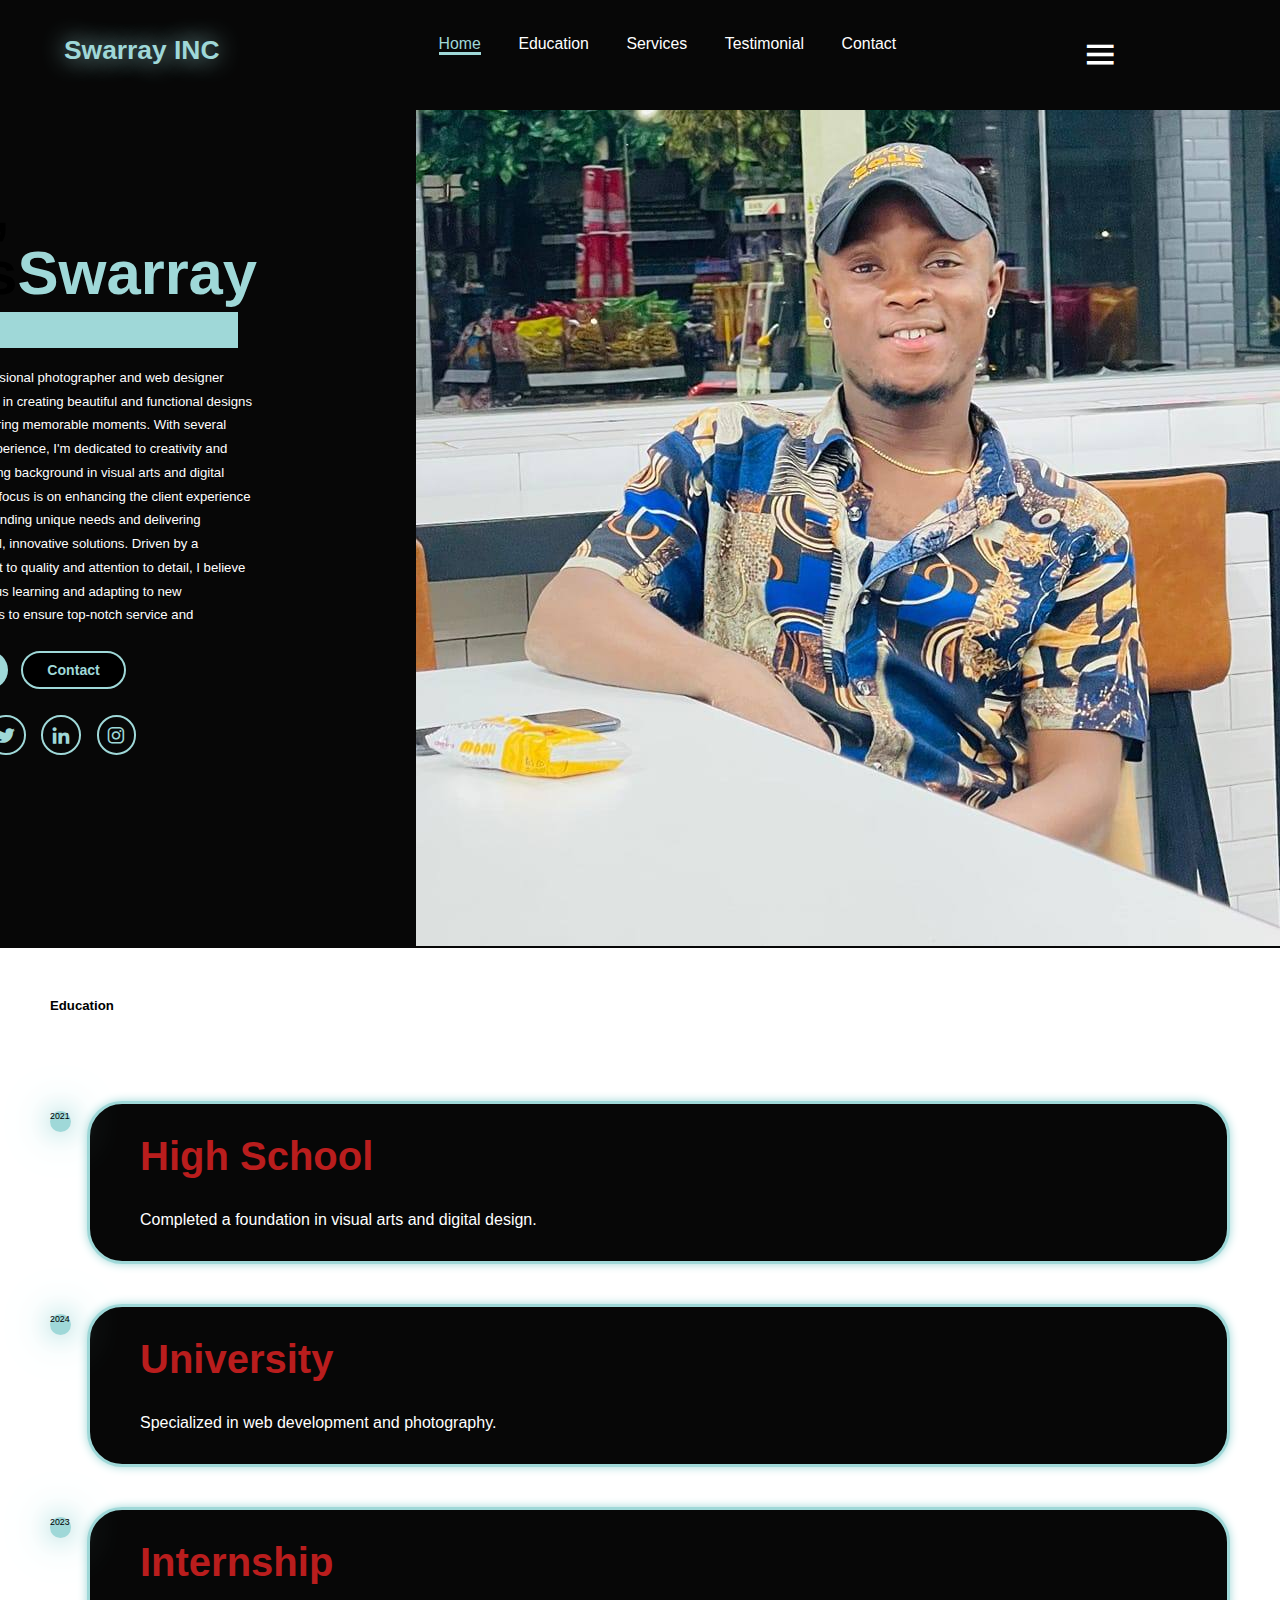
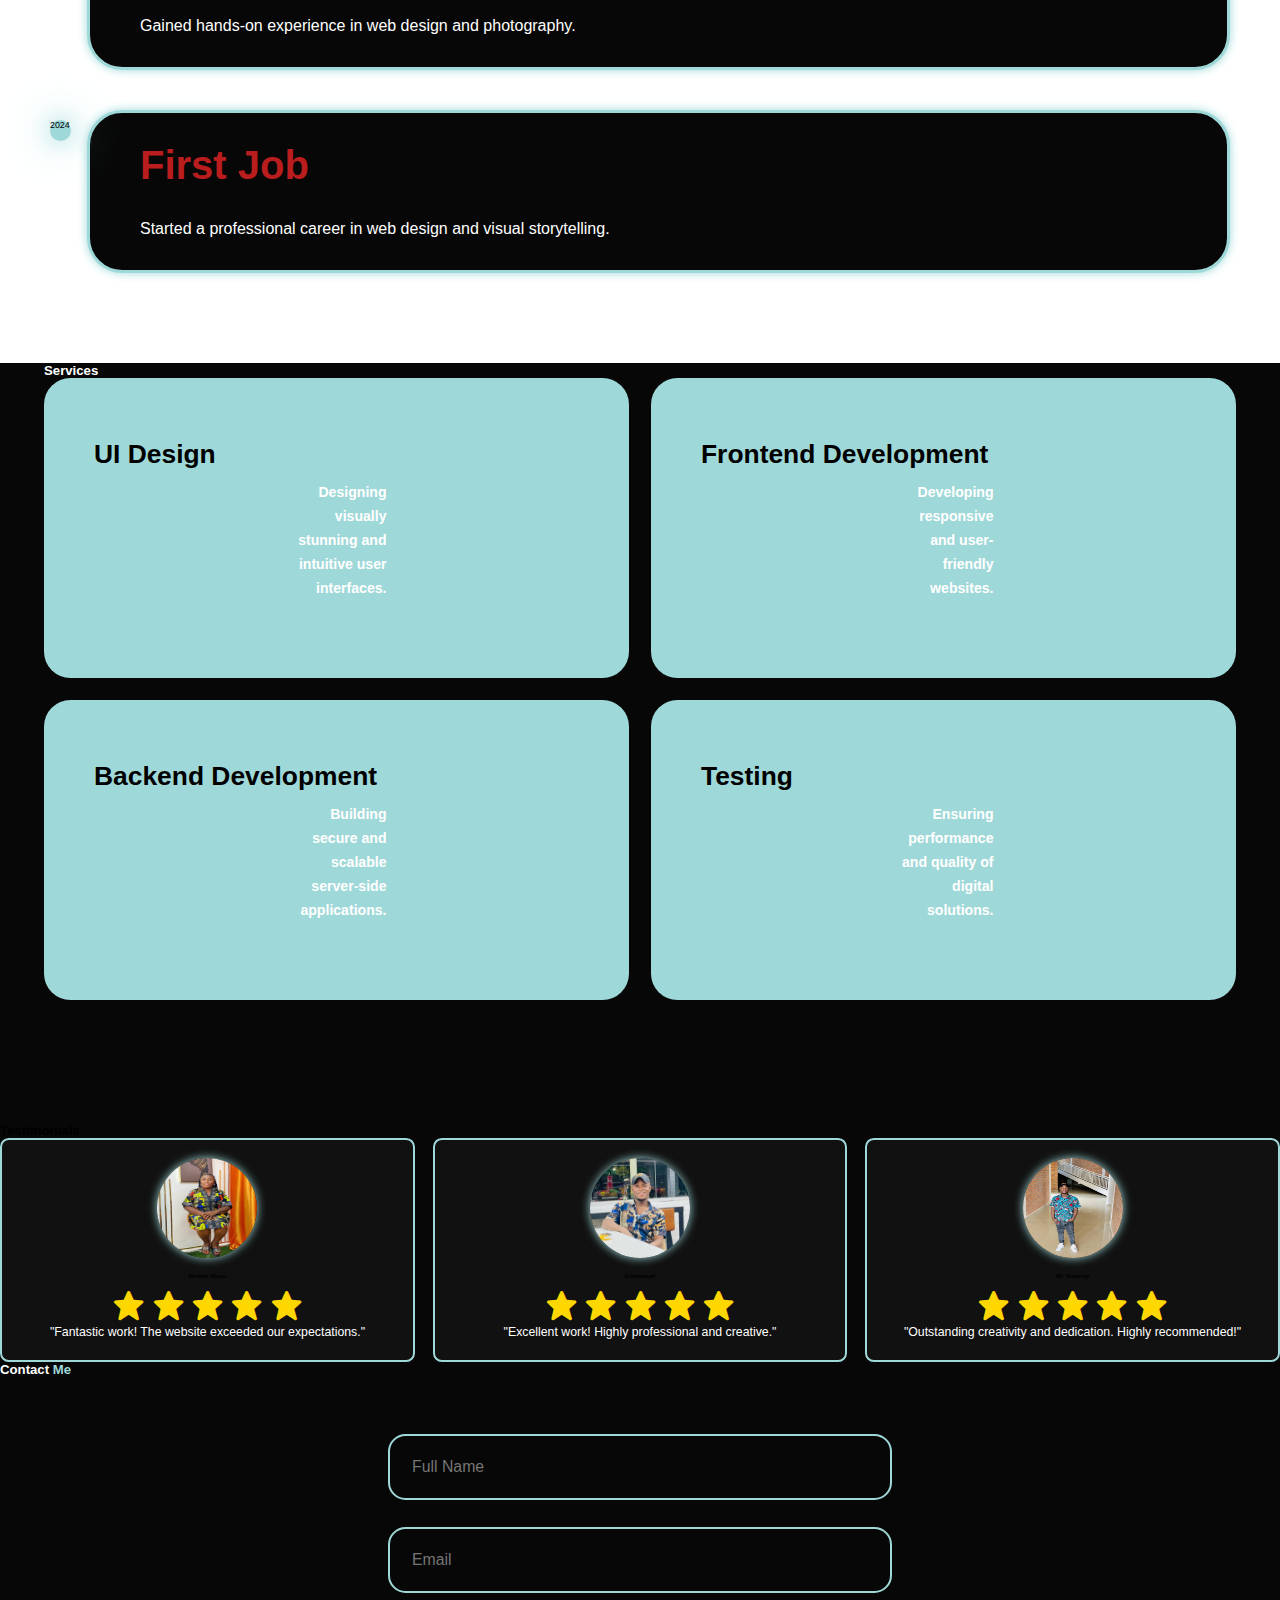
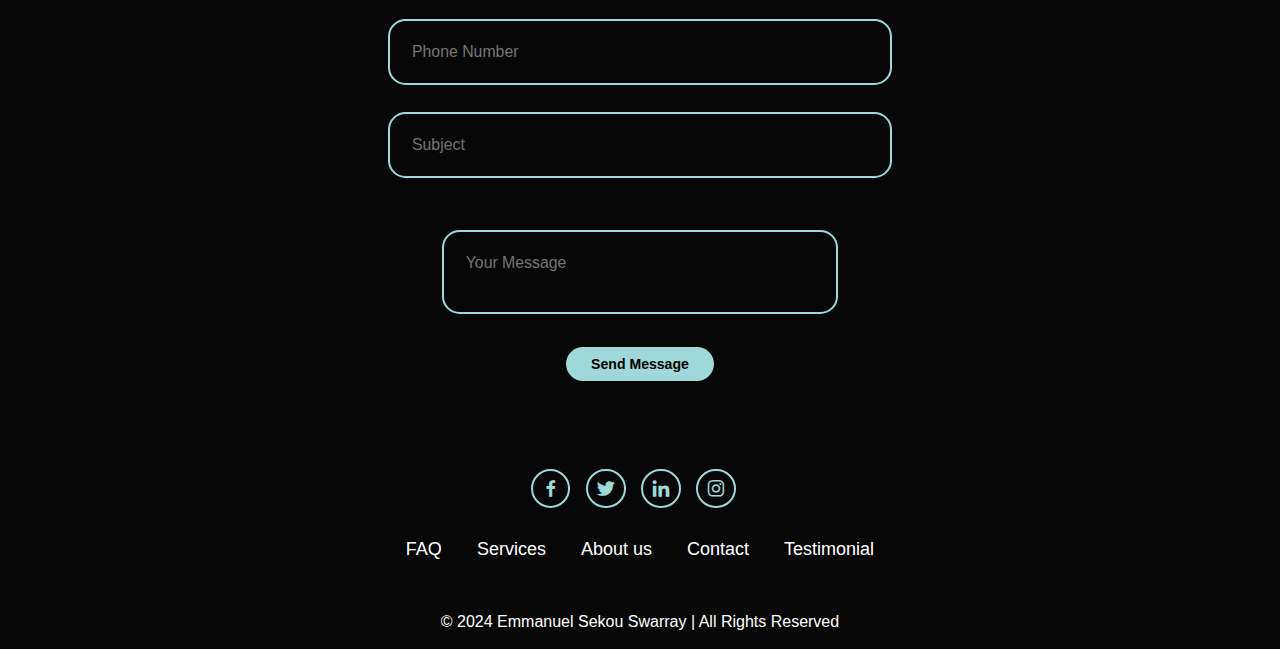
==== index.html @ 70a849e3 "initial commit" ====
<!DOCTYPE html>
<html lang="en">

<head>
    <meta charset="UTF-8">
    <meta name="viewport" content="width=device-width, initial-scale=1.0">
    <title>Responsive Portfolio Website</title>
    <link rel="stylesheet" href="style.css">
    <link href="https://unpkg.com/boxicons@2.1.4/css/boxicons.min.css" rel="stylesheet">
</head>

<body>
    <!-- Header Section -->
    <header style="display: flex; justify-content: space-between; padding-left: 5vw; padding-right:0 ;" class="header">
        <a href="#home" class="logo"><span>Swarray INC</span></a>
       

        <nav class="navbar">
            <a href="#home" class="active">Home</a>
            <a href="#education">Education</a>
            <a href="#services">Services</a>
            <a href="#testimonial">Testimonial</a>
            <a href="#contact">Contact</a>
        </nav>
  <span style="width: 200px;"><i style="color: white; font-size: 40px;" class="bx bx-menu "></i>  </span>      
    </header>

    <!-- Home Section -->
    <section class="home" id="home">
        <div class="home-content">
            <h1>Hi, it's<span>Swarray</span></h1>
            <h3 class="text-animation">I'm a <span></span></h3>
            <p style="color: white;">
                I'm a professional photographer and web designer specializing in creating beautiful and functional designs while capturing memorable moments. With several years of experience, I'm dedicated to creativity and have a strong background in visual arts and digital design. My focus is on enhancing the client experience by understanding unique needs and delivering professional, innovative solutions. Driven by a commitment to quality and attention to detail, I believe in continuous learning and adapting to new technologies to ensure top-notch service and satisfaction.
            </p>
            <div class="btn-group">
                <a href="#" class="btn">Hire</a>
                <a href="#contact" class="btn">Contact</a>
            </div>
            <div class="social-icons">
                <a href="https://www.facebook.com"><i class="bx bxl-facebook"></i></a>
                <a href="https://www.twitter.com"><i class="bx bxl-twitter"></i></a>
                <a href="https://www.linkedin.com"><i class="bx bxl-linkedin"></i></a>
                <a href="https://www.instagram.com"><i class="bx bxl-instagram"></i></a>
            </div>
        </div>
        <div class="home-image">
            <img src="oooooo.jpg" alt="Portfolio Image">
        </div>
    </section>

    <!-- Education Section -->
    <section class="education" id="education">
        <h2 class="heading">Education</h2>
        <div class="timeline">
            <!-- Timeline Item -->
            <div class="timeline-item">
                <div class="timeline-dot">
                    <div class="timeline-date">2021</div>
                </div>
                <div class="timeline-content">
                    <h3>High School</h3>
                    <p>Completed a foundation in visual arts and digital design.</p>
                </div>
            </div>
            <div class="timeline-item">
                <div class="timeline-dot">
                    <div class="timeline-date">2024</div>
                </div>
                <div class="timeline-content">
                    <h3>University</h3>
                    <p>Specialized in web development and photography.</p>
                </div>
            </div>
            <div class="timeline-item">
                <div class="timeline-dot">
                    <div class="timeline-date">2023</div>
                </div>
                <div class="timeline-content">
                    <h3>Internship</h3>
                    <p>Gained hands-on experience in web design and photography.</p>
                </div>
            </div>
            <div class="timeline-item">
                <div class="timeline-dot">
                    <div class="timeline-date">2024</div>
                </div>
                <div class="timeline-content">
                    <h3>First Job</h3>
                    <p>Started a professional career in web design and visual storytelling.</p>
                </div>
            </div>
        </div>
    </section>

    <!-- Services Section -->
    <section class="services" id="services">
        <h2 class="heading">Services</h2>
        <div class="services-container">
            <div class="service-box">
                <div class="service-info">
                    <h4>UI Design</h4>
                    <p>Designing visually stunning and intuitive user interfaces.</p>
                </div>
            </div>
            <div class="service-box">
                <div class="service-info">
                    <h4>Frontend Development</h4>
                    <p>Developing responsive and user-friendly websites.</p>
                </div>
            </div>
            <div class="service-box">
                <div class="service-info">
                    <h4>Backend Development</h4>
                    <p>Building secure and scalable server-side applications.</p>
                </div>
            </div>
            <div class="service-box">
                <div class="service-info">
                    <h4>Testing</h4>
                    <p>Ensuring performance and quality of digital solutions.</p>
                </div>
            </div>
        </div>
    </section>

    <!-- Testimonial Section -->
    <section class="testimonial" id="testimonial">
        <h2 class="heading">Testimonials</h2>
        <div class="wrapper">
            <div class="testimonial-item">
                <img src="ggggg.jpg" alt="Mother Musu">
                <h2>Mother Musu</h2>
                <div class="rating">
                    <i class="bx bxs-star"></i>
                    <i class="bx bxs-star"></i>
                    <i class="bx bxs-star"></i>
                    <i class="bx bxs-star"></i>
                    <i class="bx bxs-star"></i>
                </div>
                <p>"Fantastic work! The website exceeded our expectations."</p>
            </div>
            <div class="testimonial-item">
                <img src="oooooo.jpg" alt="Mother Sarah">
                <h2>Emmanuel</h2>
                <div class="rating">
                    <i class="bx bxs-star"></i>
                    <i class="bx bxs-star"></i>
                    <i class="bx bxs-star"></i>
                    <i class="bx bxs-star"></i>
                    <i class="bx bxs-star"></i>
                </div>
                <p>"Excellent work! Highly professional and creative."</p>
            </div>
            <div class="testimonial-item">
                <img src="eeeeee.jpg" alt="Mr. Swarray">
                <h2>Mr. Swarray</h2>
                <div class="rating">
                    <i class="bx bxs-star"></i>
                    <i class="bx bxs-star"></i>
                    <i class="bx bxs-star"></i>
                    <i class="bx bxs-star"></i>
                    <i class="bx bxs-star"></i>
                </div>
                <p>"Outstanding creativity and dedication. Highly recommended!"</p>
            </div>
        </div>
    </section>

    <!-- Contact Section -->
    <section class="contact" id="contact">
        <h2 class="heading">Contact <span>Me</span></h2>
        <form>
            <div class="input-group">
                <div class="input-box">
                    <input type="text" placeholder="Full Name">
                    <input type="email" placeholder="Email">
                </div>
                <div class="input-box">
                    <input type="number" placeholder="Phone Number">
                    <input type="text" placeholder="Subject">
                </div>
            </div>
            <div class="input-group-2">
                <textarea placeholder="Your Message"></textarea>
                <input type="submit" value="Send Message" class="btn">
            </div>
        </form>
    </section>

    <!-- Footer Section -->
    <footer class="footer">
        <div style=" margin: 0 auto ; width: fit-content ;" class="social-icons">
            <a href="https://www.facebook.com"><i class="bx bxl-facebook"></i></a>
            <a href="https://www.twitter.com"><i class="bx bxl-twitter"></i></a>
            <a href="https://www.linkedin.com"><i class="bx bxl-linkedin"></i></a>
            <a href="https://www.instagram.com"><i class="bx bxl-instagram"></i></a>
        </div>
        <ul class="list">
            <li><a href="#">FAQ</a></li>
            <li><a href="#">Services</a></li>
            <li><a href="#">About us</a></li>
            <li><a href="#">Contact</a></li>
            <li><a href="#">Testimonial</a></li>
        </ul>
        <p class="copyright">
            &copy; 2024 Emmanuel Sekou Swarray | All Rights Reserved
        </p>
    </footer>

    <script src="script.js">script.js</script>
</body>

</html>
---- style.css ----
/* General Reset */
* {
    margin: 0;
    padding: 0;
    box-sizing: border-box;
    text-decoration: none;
    border: none;
    outline: none;
    scroll-behavior: smooth;
    font-family: "Poppins", sans-serif;
}

/* Root Variables */
:root {
    --background-color: rgb(7, 7, 7);
    --second-bg-color: black;
    --text-color: white;
    --main-color: rgb(159, 216, 216);
}

/* Global Styles */
html {
    font-size: 60%;
    overflow-x: hidden;
    background: var(--background-color);
}

/* Header */
.header {
    position: fixed;
    top: 0;
    left: 0;
    width: 100%;
    padding: 4rem 0;
    background: var(--background-color);
    backdrop-filter: blur(10px);
    display: flex;
    justify-content: space-between;
    z-index: 5;
 
}

.logo {
    font-size: 3rem;
    color: var(--text-color);
    font-weight: 800;
    cursor: pointer;
    transition: transform 0.3s ease;
}

.logo:hover {
    transform: scale(1.1);
}

.logo span {
    text-shadow: 0 0 25px var(--main-color);
    color: var(--main-color);
}

.navbar a {
    font-size: 1.8rem;
    color: var(--text-color);
    margin-left: 4rem;
    font-weight: 500;
    border-bottom: 3px solid transparent;
    transition: color 0.3s ease, border-bottom 0.3s ease;
}

.navbar a:hover,
.navbar a.active {
    color: var(--main-color);
    border-bottom: 3px solid var(--main-color);
}

#menu-icon {
    font-size: 3.6rem;
    color: var(--main-color);
    display: none;
}

/* Sections */
.section {
    min-height: 100vh;
    padding: 10rem 12%;
}

/* Home Section */
.home {
    display: flex;
    align-items: center;
    justify-content: center;
    gap: 15rem;
}

.home-content {
    display: flex;
    flex-direction: column;
    align-items: flex-start;
    justify-content: center;
    margin: 3rem;
}

.home-content h1 {
    font-size: 7rem;
    font-weight: 700;
    margin-top: 1.5rem;
    line-height: 1;
}

.home-content h3 {
    margin: 1rem 0 2rem;
    font-size: 3.5rem;
}

.home-content p {
    font-size: 1.5rem;
    font-weight: 500;
    line-height: 1.8;
    max-width: 1000px;
}

span {
    color: var(--main-color);
}

.home-img img {
    width: 32vw;
    border-radius: 50%;
    box-shadow: 0 0 25px var(--main-color);
    cursor: pointer;
    transition: 0.4s ease-in-out;
}

.home-img img:hover {
    box-shadow: 0 0 25px var(--main-color), 0 0 50px var(--main-color), 0 0 100px var(--main-color);
}


/* Social Icons */
.social-icons a {
    display: inline-flex;
    justify-content: center;
    align-items: center;
    width: 4.5rem;
    height: 4.5rem;
    background: transparent;
    border: 2px solid var(--main-color);
    font-size: 2.5rem;
    border-radius: 50%;
    color: var(--main-color);
    margin: 3rem 1.5rem 3rem 0;
    transition: 0.3s ease-in-out;
}

.social-icons a:hover {
    transform: scale(1.3) translateY(-5px);
    color: var(--text-color);
    background-color: var(--main-color);
    box-shadow: 0 0 25px var(--main-color);
}

/* Buttons */
.btn {
    display: inline-block;
    padding: 1rem 2.8rem;
    background: var(--main-color);
    border-radius: 4rem;
    font-size: 1.6rem;
    color: black;
    font-weight: 600;
    cursor: pointer;
    transition: transform 0.3s ease-in-out, box-shadow 0.3s ease-in-out;
}

.btn:hover {
    transform: scale(1.05);
    box-shadow: 0 0 50px var(--main-color);
}

.btn-group {
    display: flex;
    gap: 1.5rem;
}

.btn-group a:nth-of-type(2) {
    background-color: black;
    color: var(--main-color);
    border: 2px solid var(--main-color);
}

.btn-group a:nth-of-type(2):hover {
    background-color: var(--main-color);
    color: black;
    box-shadow: 0 0 50px var(--main-color);
}

/* Text Animation */
.text-animation {
    font-size: 3.4rem;
    font-weight: 600;
    position: relative;
}

.text-animation span::before {
    content: "Web Developer";
    color: var(--main-color);
    animation: words 20s infinite;
}

.text-animation span::after {
    content: "";
    background-color: var(--main-color);
    position: absolute;
    width: calc(100% + 8px);
    height: 100%;
    right: -8px;
    animation: cursor 0.6s infinite, typing 20s steps(14) infinite;
}

/* Animations */
@keyframes cursor {
    to {
        border-left: 2px solid var(--main-color);
    }
}
section p{
color:white;
}

@keyframes words {
    0%, 20% {
        content: "Frontend Designer";
    }
    21%, 40% {
        content: "Web Designer";
    }
    61%, 80% {
        content: "Web Developer";
    }
    81%, 100% {
        content: "Software Tester";
    }
}

@keyframes typing {
    0%, 15%, 30%, 45%, 60%, 75%, 90% {
        width: 0;
    }
    10%, 25%, 40%, 55%, 70%, 85% {
        width: calc(100% + 8px);
    }
}

/* Education Section */
.education {
    padding: 50px;
    background: white
}

.education h2 {
    
    margin-bottom: 10rem;
    
}

/* Timeline Styles */
.timeline-items {
    max-width: 1200px;
    margin: auto;
    display: flex;
    flex-wrap: wrap;
    position: absolute;
}

.timeline-items::before {
    content: "";
    position: absolute;
    width: 5px;
    height: 100%;
    background-color: var(--main-color);
    left: 50% - 1px;
}

.timeline-item {
    width: 100%;
    margin-bottom: 40px;
    position: relative;
}

.timeline-dot {
    height: 21px;
    width: 21px;
    background-color: var(--main-color);
    box-shadow: 0 0 25px var(--main-color), 0 0 50px var(--main-color);
    position: absolute;
    left: calc(50% - 10px);
    border-radius: 50%;
    top: 10px;
}

.timeline-content {
    background-color: var(--background-color);
    border: 3px solid var(--main-color);
    padding: 30px 50px;
    border-radius: 4rem;
    box-shadow: 0 0 10px var(--main-color);
    transition: 0.3s ease-in-out;
}

.timeline-content:hover {
    transform: scale(1.05);
    box-shadow: 0 0 25px var(--main-color);
}

.timeline-content h3 {
    font-size: 40px;
    color: rgb(185, 29, 29);
    margin-bottom: 30px;
    font-weight: 800;
}

.timeline-content p {
    color: white;
    font-size: 16px;
    font-weight: 300;
    line-height: 22px;
}

/* Scrollbar */
::-webkit-scrollbar {
    width: 0 5px;
}

::-webkit-scrollbar-thumb {
    background-color: var(--main-color);
}

::-webkit-scrollbar-track {
    background-color: var(--main-color);
    width: 50px;
}
.services{
    background: var(--background-color);
    color: black
}
.services h2{
    margin-left: 5rem;
    color:white;
}
.services-container{
    display: grid;
    grid-template-columns: repeat(2,1fr);
    align-items: center;
    gap: 2.5rem;
}
.service-box{
    background-color: var(--main-color);
    height: 300px;
    border-radius: 3rem;
    border: 1cap solid transparent;
    cursor: pointer;
    transition: 0.4s ease-in-out;
}
.service-box:hover{
    background: white;
    color: black;
    border: 5px solid var(--main-color);
    transform: scale(1.03);
}
.service-box .service-info{
    display: flex;
    flex-direction: column;
    text-align: right;
    max-height: 200px;
    justify-items: left;
    align-items: baseline;
    padding: 5rem 5rem;
}
.service-info h4{
    font-size: 3rem;
    font-weight: 800;
    line-height: 2;
}
.service-info p{
    font-size: 1.6rem;
    font-weight: 600;
    max-width: 100px;
    line-height: 1.7; 
    margin: auto; 
}
.testimonials {
    background: var(--second-bg-color);
    padding: 10rem 8%;
    color: white;
}

.testimonials h2 {
    text-align: center;
    margin-bottom: 5rem;
    font-size: 10rem;
}

.wrapper {
    display: grid;
    grid-template-columns: repeat(auto-fit, minmax(180px, 1fr));
    gap: 2rem;
}

.testimonial-item {
    background: #111;
    border: 2px solid var(--main-color);
    border-radius: 1rem;
    padding: 2rem;
    text-align: center;
    transition: transform 0.3s ease;
}

.testimonial-item:hover {
    transform: scale(1.05);
    border-color: var(--main-color);
    box-shadow: 0 0 20px var(--main-color);
}

.testimonial-item img {
    width: 100px;
    height: 100px;
    border-radius: 50%;
    margin-bottom: 1.5rem;
    box-shadow: 0 0 10px var(--main-color);
}

.testimonial-item h2 {
    font-size: 3%;
    margin-bottom: 1rem;
    color: #000;
}

.testimonial-item p {
    font-size: 1.4rem;
    line-height: 1.6;
    color: white;
}

.rating {
    display: flex;
    justify-content: center;
    gap: 0.5rem;
}

.rating i {
    color: gold;
    font-size: 4rem;
}
.contact{
    background-color: var(--background-color);
}
.contact h2{
    margin-bottom: 8px;
    color: white;
}
.contact form{
    display:flex;
    align-items: center;
    justify-content: center;
    gap: 3rem;
    margin: 5rem auto;
    text-align: center;
}
.contact form .input-box{
    display: flex;
    justify-content: center;
    flex-wrap: wrap;
}
.contact form .input-box input,
.contact form textarea{
    width: 100%;
    padding: 2.5rem;
    font-size: 1.8rem;
    color: var(--text-color);
    background: var(--second-background-color);
    border-radius: 2rem;
    border: 2px solid var(--main-color);
    margin: 1.5rem 0;
    resize: none;
}
.contact form .btn{
    margin-top: 2rem;
}
.footer{
    position: relative;
    bottom: 0;
    width: 100%;
    padding: 40px 0;
    background-color: var(--second-background-color);
}
.footer .social{
    text-align: center;
    padding-bottom: 25px;
    color: var(--second-background-color);
}
.footer .social a{
    font-size: 25px;
    color: var(--main-color);
    border: 2px solid var(--main-color);
    width: 42px;
    height: 42px;
    line-height: 42px;
    display: inline-block;
    text-align: center;
    border-radius: 50%;
    margin: 0 10px;
    transition: 0.3s ease-in-out;
}
.footer .social a:hover{
    transform: scale(1.2)translateY(-10px);
    background-color: var(--main-color);
    color: black;
    box-shadow: 0 0 25px var(--main-color);
}
.footer ul{
    margin-top: 0;
    padding: 0;
    font-size: 18px;
    line-height: 1.6;
    margin-bottom: 0;
    text-align: center;
}
.footer ul li a{
    color: white;
    border-bottom: 3px solid transparent;
    transition: 0.3s ease-in-out;
}
.footer ul li a:hover{
border-bottom: 3px solid var(--main-color);
}
.footer ul li{
    display: inline-block;
    padding: 0 15px;
}
.footer .copyright{
    margin-top: 50px;
    text-align: center;
    font-size: 16px;
    color: white;
}
@media(max-width:1285px){
    html{
        font-size: 55%;
    }
        .services-container{
            padding-bottom: 7rem;
            grid-template-columns: repeat(2,1fr);
            margin: 0 5rem;
        }
}
@media(max-width:991px){
    .header{
        padding: 2rem 3%;
    }
    section{
        padding: 10rem 3% 2rem;
    }
    .timeline-item::before{
        left: 7px;
    }
    .timeline-item:nth-child(odd){
        padding-right: 0;
        text-align: left;
    }
}
.timeline-item:nth-child(odd),
.timeline-item:nth-child(even){
    padding-left: 37px;
}
.timeline-dot{
    left: 0;
}
.services{
    padding-bottom: 7rem;
}
.testimonials .wrapper{
    grid-template-columns: repeat(1,1fr);
}
.contact form{
    flex-direction: column;
}
.footer{
    padding: 2rem 3%;
}
@media(max-width:895px){
    #meun-icon{
        display: block;
    }
    .navbar{
        position: absolute;
        top: 100%;
        right: 0;
        width: 50%;
        padding: 1rem 3%;
        background: #000;
        backdrop-filter: blur(20px);
        border-bottom-left-radius: 2rem;
        border-left: 2px solid var(--main-color);
        border-bottom: 2px solid var(--main-color);
        display: none;
    }
    .navbar .active{
        display: block;
    }
    .navbar a{
        display: block;
        font-size: 2rem; 
        margin: 3rem 0; 
        color: white; 
    }
    .home{
        flex-direction: column-reverse;
        margin: 5rem 4rem;
    }
    .home-content h3{
        font-size: 2.6rem;
    }
    .home-content h1{
        font-size: 8rem;
        margin-top: 3rem;
    }
    .home-content p{
        max-width: 600px;
        margin: 0 auto;
    }
    .home-img{
        width: 56vw;
    }
    .services h2{
        margin-bottom: 3rem;
    }
    .services-container{
        grid-template-columns: repeat(1,1fr);
    }
}
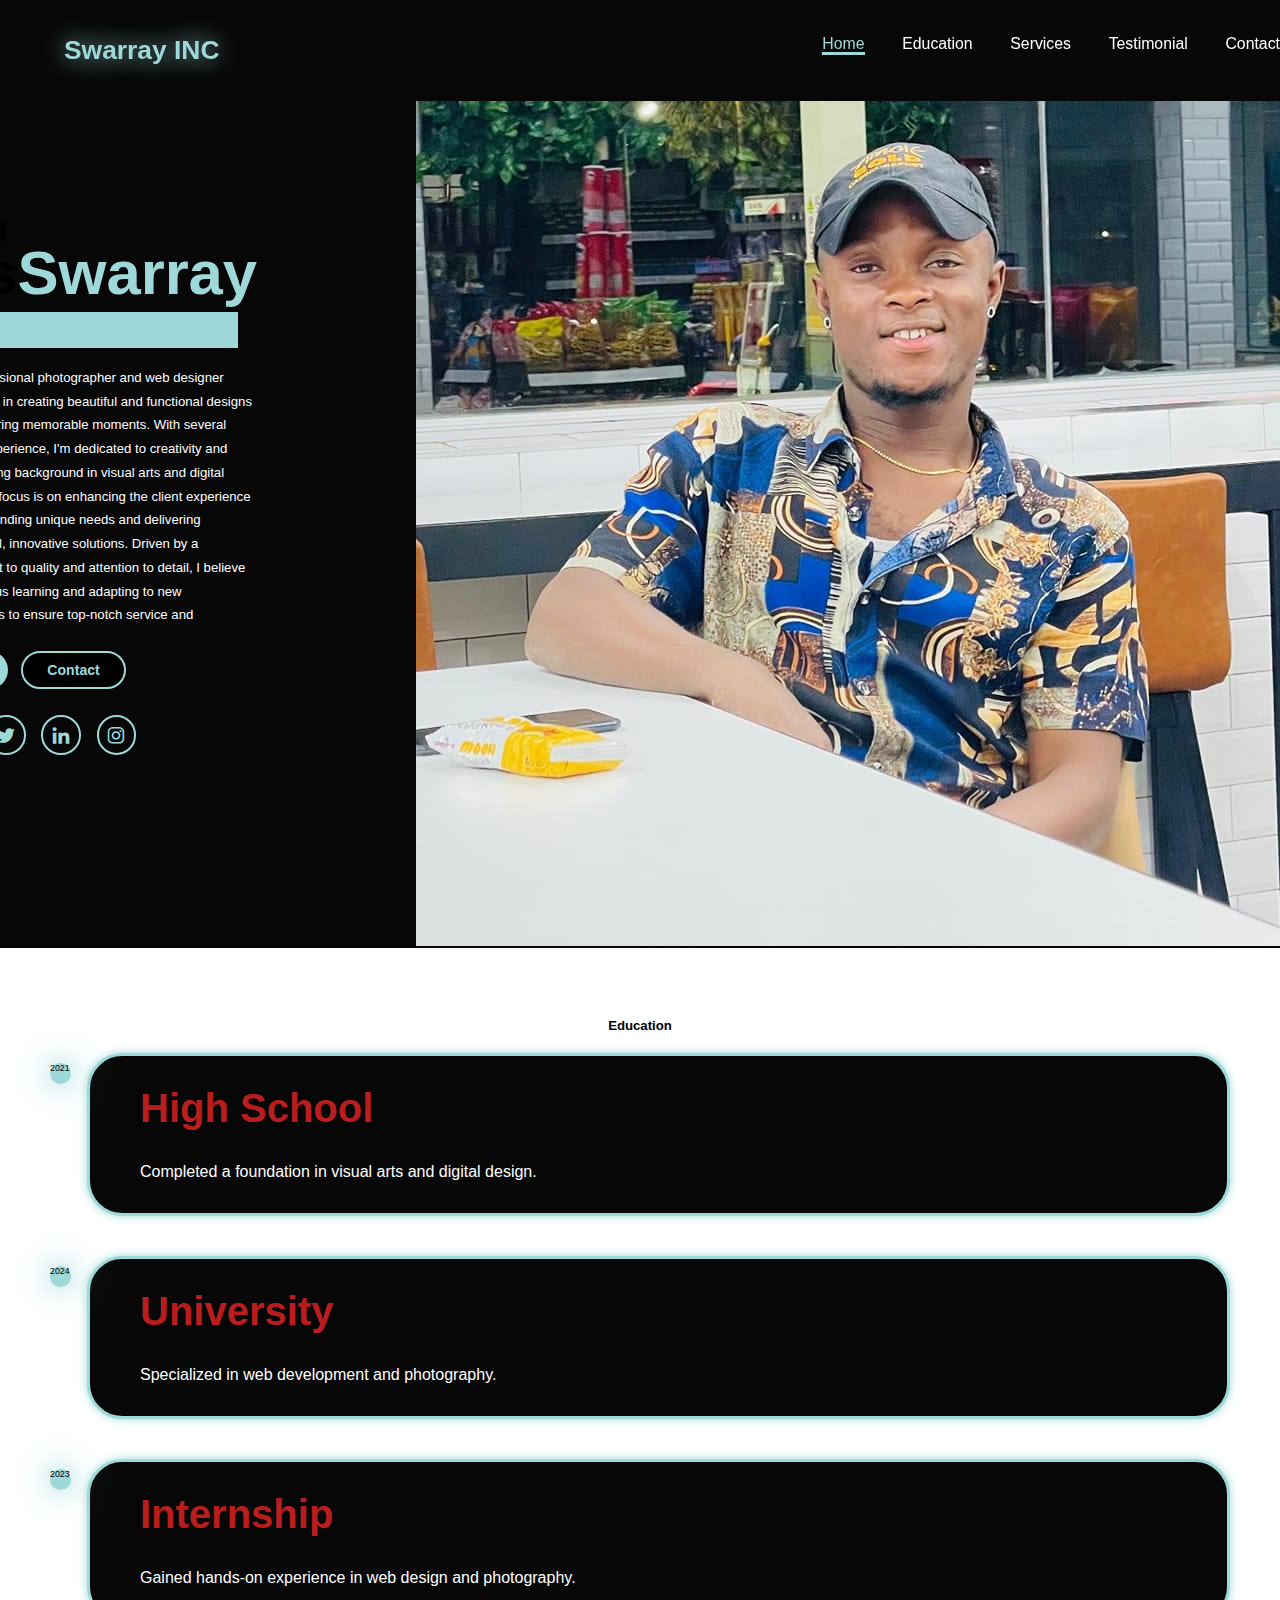
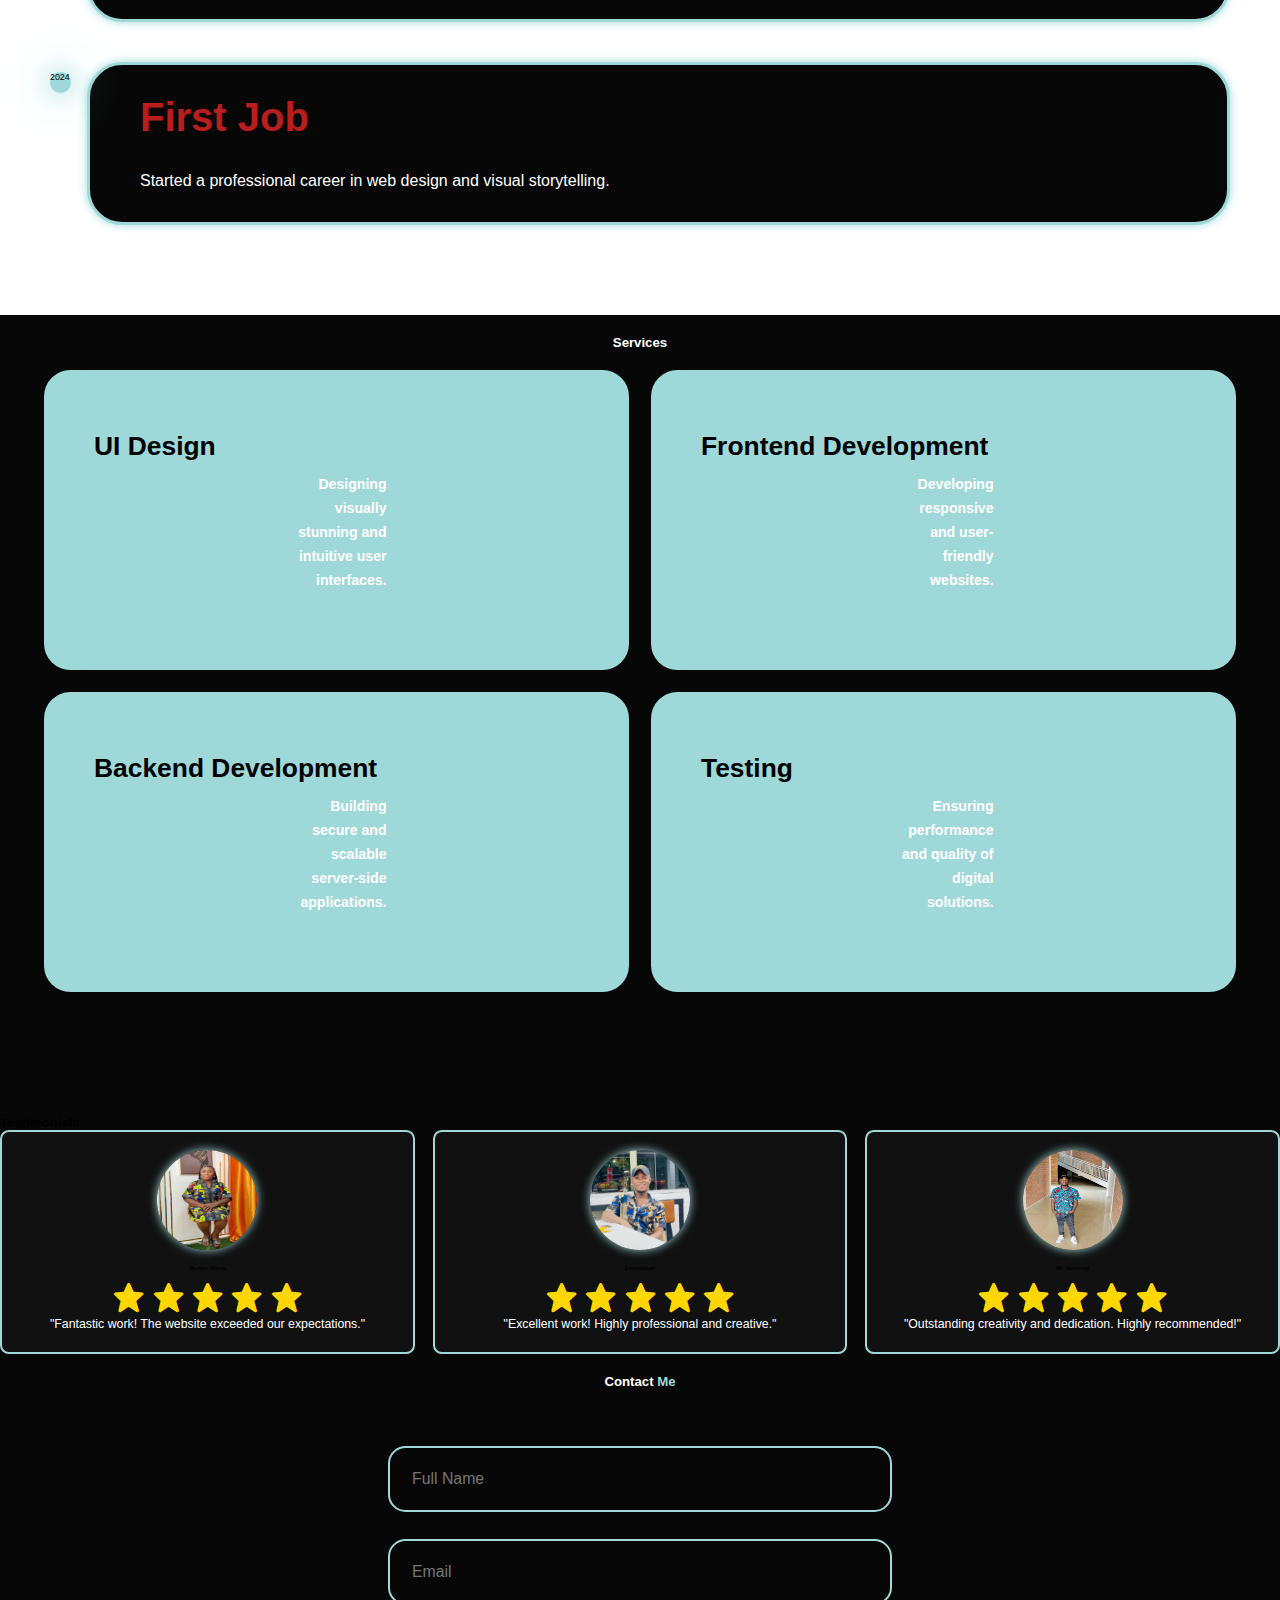
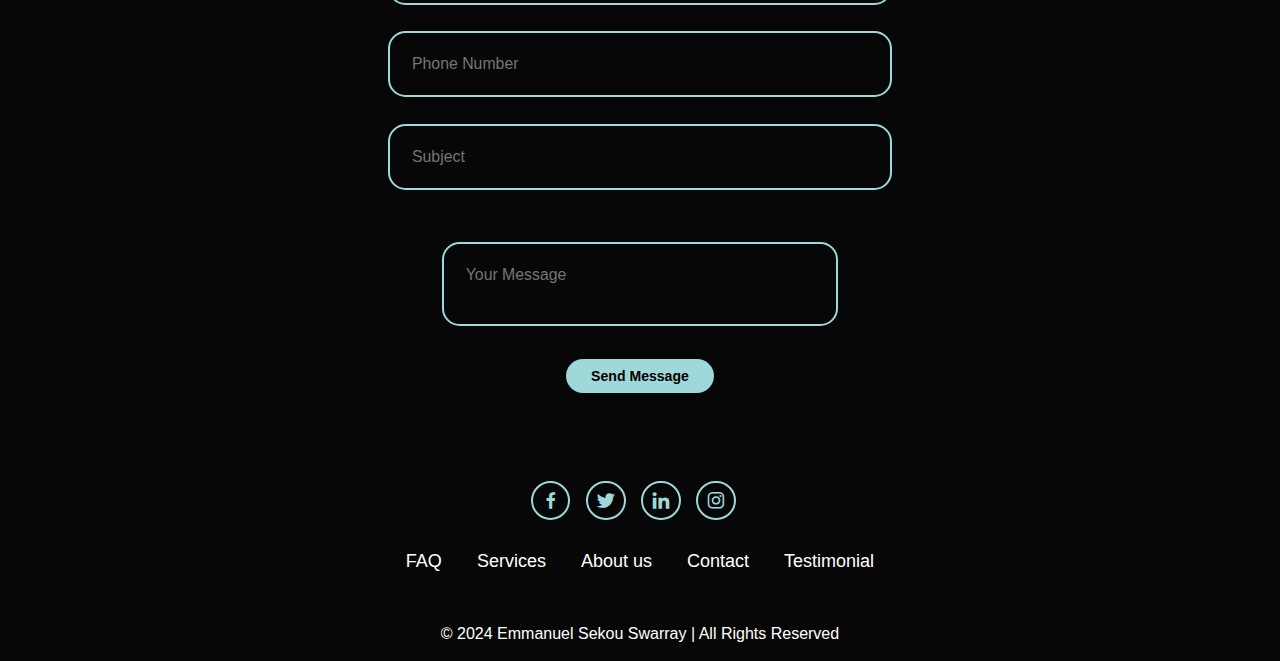
==== commit f2a8959b: "new change" ====
--- a/index.html
+++ b/index.html
@@ -15,14 +15,17 @@
         <a href="#home" class="logo"><span>Swarray INC</span></a>
        
 
-        <nav class="navbar">
+        <nav id="nav-bar" style=" justify-content: space-around;" class="navbar">
+           <div class="">
             <a href="#home" class="active">Home</a>
             <a href="#education">Education</a>
             <a href="#services">Services</a>
             <a href="#testimonial">Testimonial</a>
             <a href="#contact">Contact</a>
+           </div>
+           <p id="close" onclick="hidde()" style="color: white; font-size: large; cursor: pointer; position: absolute ; top: 0; right: 10px;">x</p>
         </nav>
-  <span style="width: 200px;"><i style="color: white; font-size: 40px;" class="bx bx-menu "></i>  </span>      
+  <span id="menu-bar" onclick=" show()" style="width: 200px;"><i style="color: white; font-size: 40px;" class="bx bx-menu "></i>  </span>      
     </header>
 
     <!-- Home Section -->
@@ -51,7 +54,7 @@
 
     <!-- Education Section -->
     <section class="education" id="education">
-        <h2 class="heading">Education</h2>
+        <h2 style="text-align: center; margin: 20px 0;" class="heading">Education</h2>
         <div class="timeline">
             <!-- Timeline Item -->
             <div class="timeline-item">
@@ -95,7 +98,7 @@
 
     <!-- Services Section -->
     <section class="services" id="services">
-        <h2 class="heading">Services</h2>
+        <h2 style="text-align: center; margin: 20px 0;" class="heading">Services</h2>
         <div class="services-container">
             <div class="service-box">
                 <div class="service-info">
@@ -169,7 +172,7 @@
 
     <!-- Contact Section -->
     <section class="contact" id="contact">
-        <h2 class="heading">Contact <span>Me</span></h2>
+        <h2 style="text-align: center; margin-top: 20px;" class="heading">Contact <span>Me</span></h2>
         <form>
             <div class="input-group">
                 <div class="input-box">
--- a/style.css
+++ b/style.css
@@ -75,6 +75,9 @@
 #menu-icon {
     font-size: 3.6rem;
     color: var(--main-color);
+    display: none;
+}
+#close{
     display: none;
 }
 
@@ -399,7 +402,9 @@
     margin-bottom: 5rem;
     font-size: 10rem;
 }
-
+#menu-bar{
+    display: none;
+}
 .wrapper {
     display: grid;
     grid-template-columns: repeat(auto-fit, minmax(180px, 1fr));
@@ -588,9 +593,10 @@
     padding: 2rem 3%;
 }
 @media(max-width:895px){
-    #meun-icon{
+    #menu-bar{
         display: block;
     }
+
     .navbar{
         position: absolute;
         top: 100%;
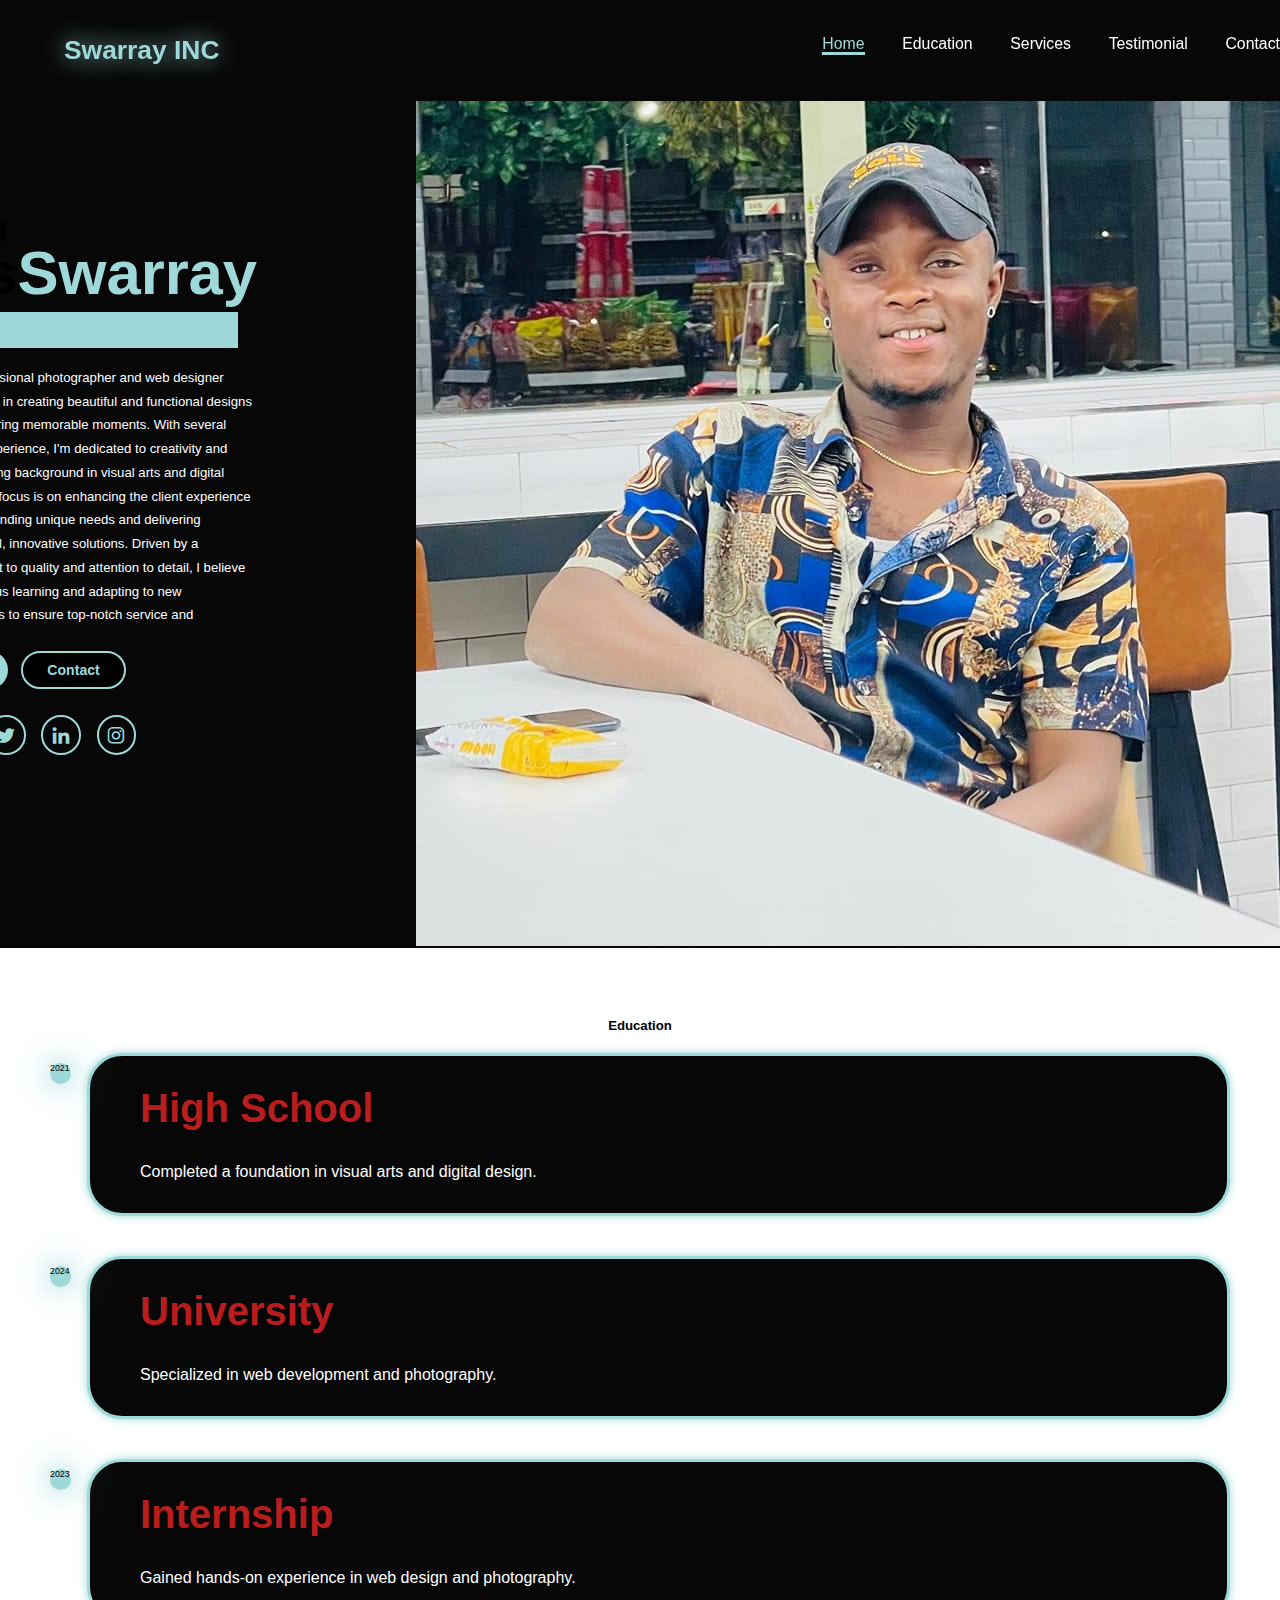
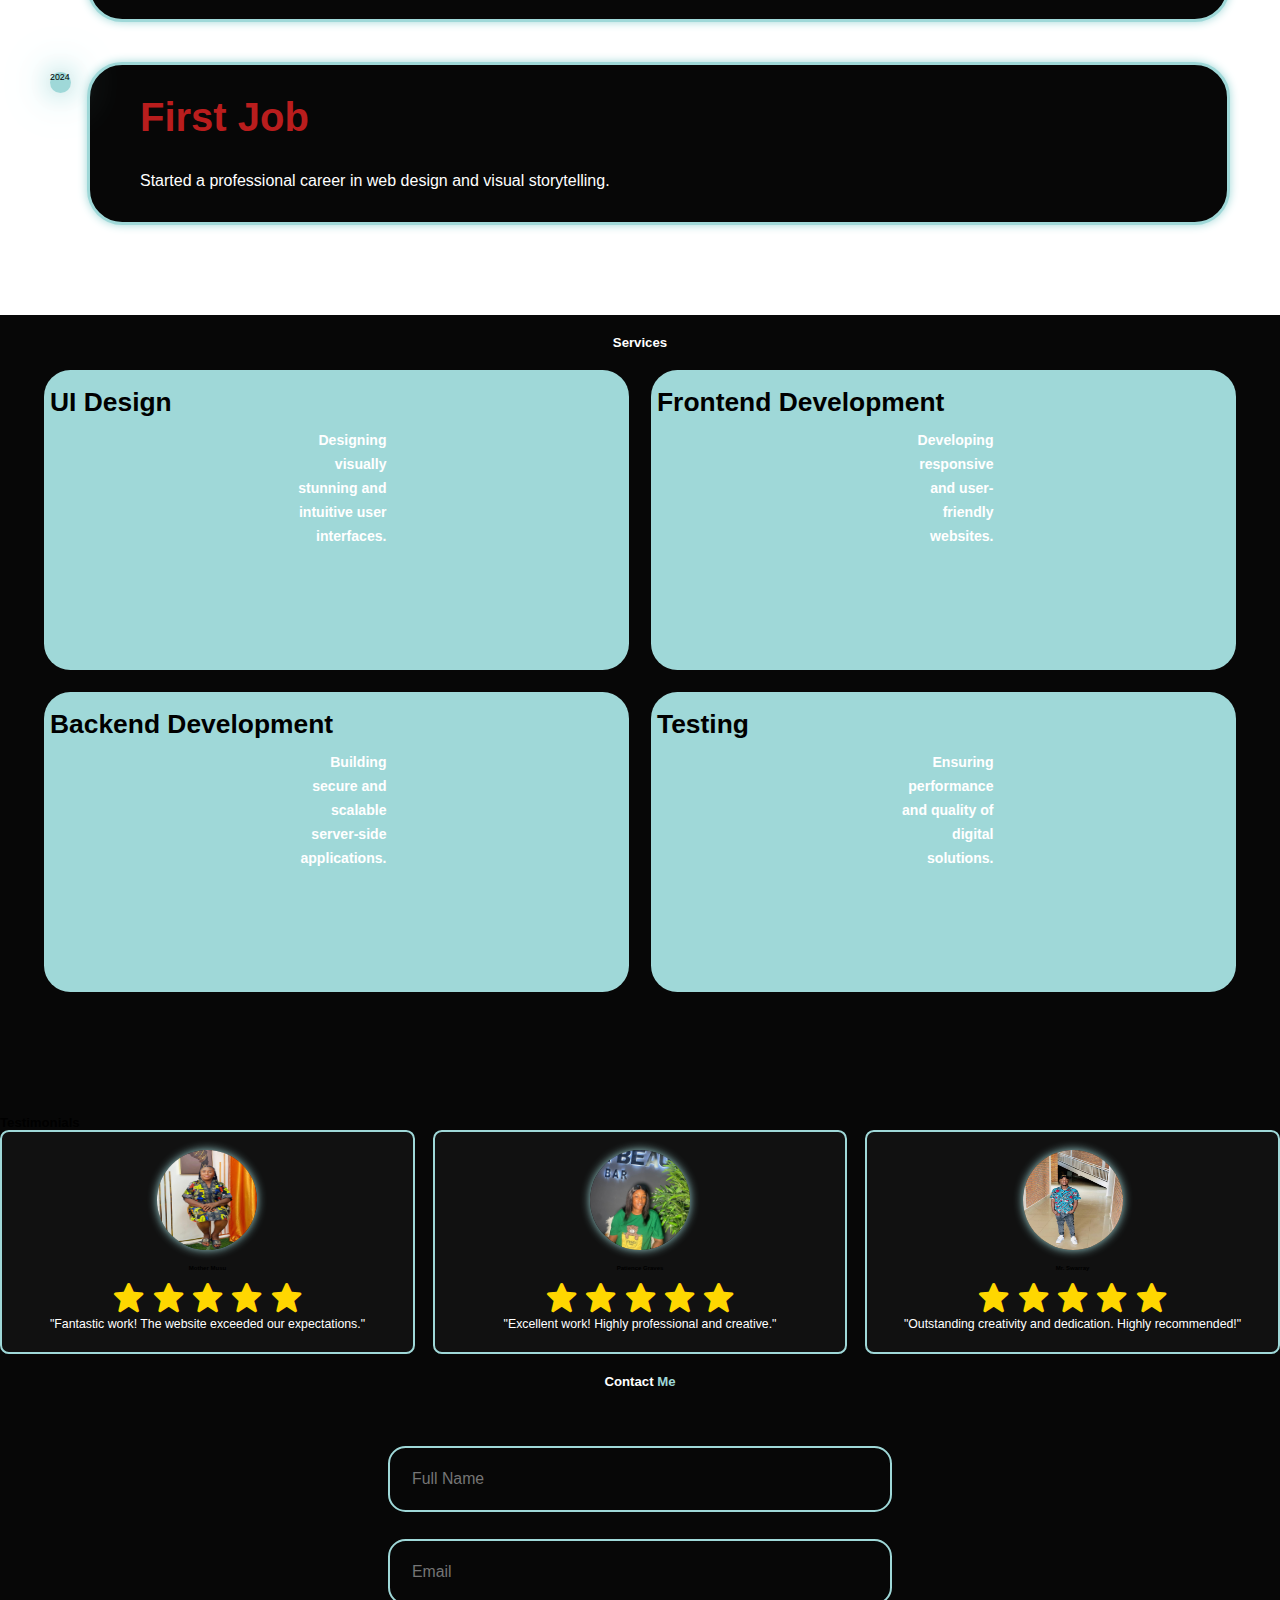
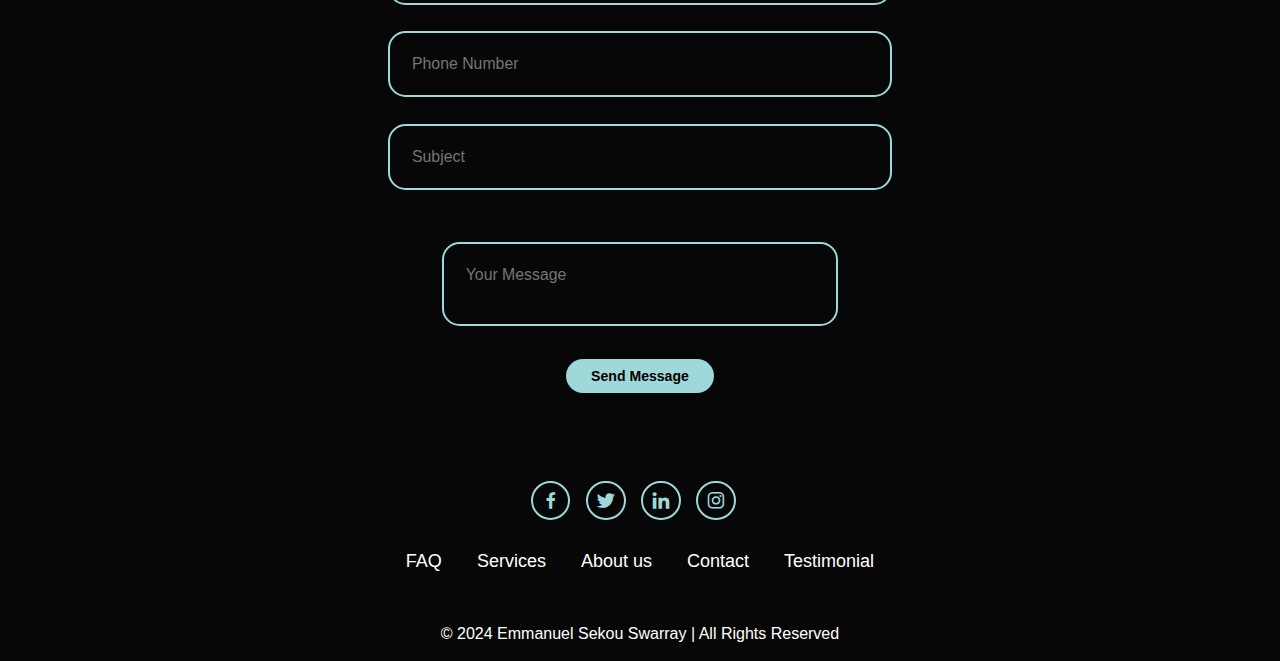
==== commit 5b2861fe: "HELLO" ====
--- a/index.html
+++ b/index.html
@@ -144,8 +144,8 @@
                 <p>"Fantastic work! The website exceeded our expectations."</p>
             </div>
             <div class="testimonial-item">
-                <img src="oooooo.jpg" alt="Mother Sarah">
-                <h2>Emmanuel</h2>
+                <img src="pic4.jpg" alt="Mother Sarah">
+                <h2>Patience Graves</h2>
                 <div class="rating">
                     <i class="bx bxs-star"></i>
                     <i class="bx bxs-star"></i>
--- a/style.css
+++ b/style.css
@@ -377,7 +377,7 @@
     max-height: 200px;
     justify-items: left;
     align-items: baseline;
-    padding: 5rem 5rem;
+    padding: right;
 }
 .service-info h4{
     font-size: 3rem;
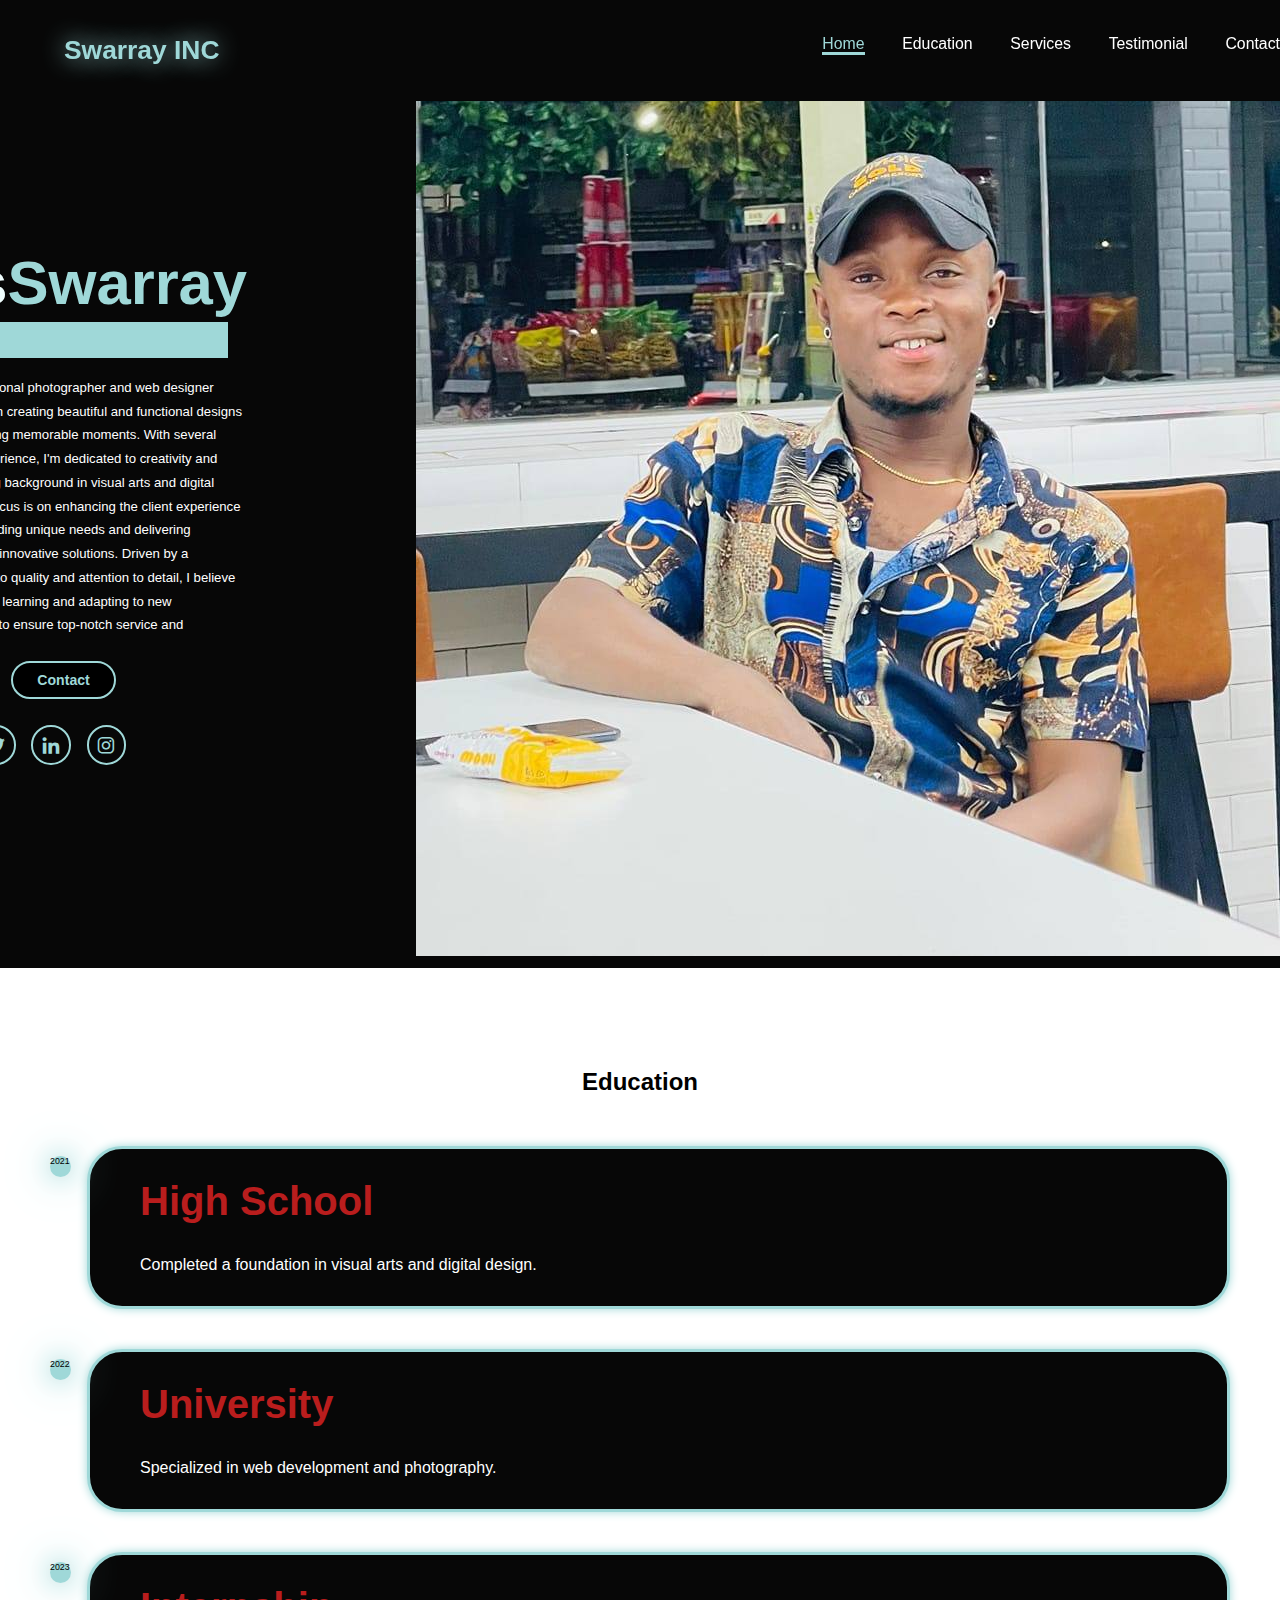
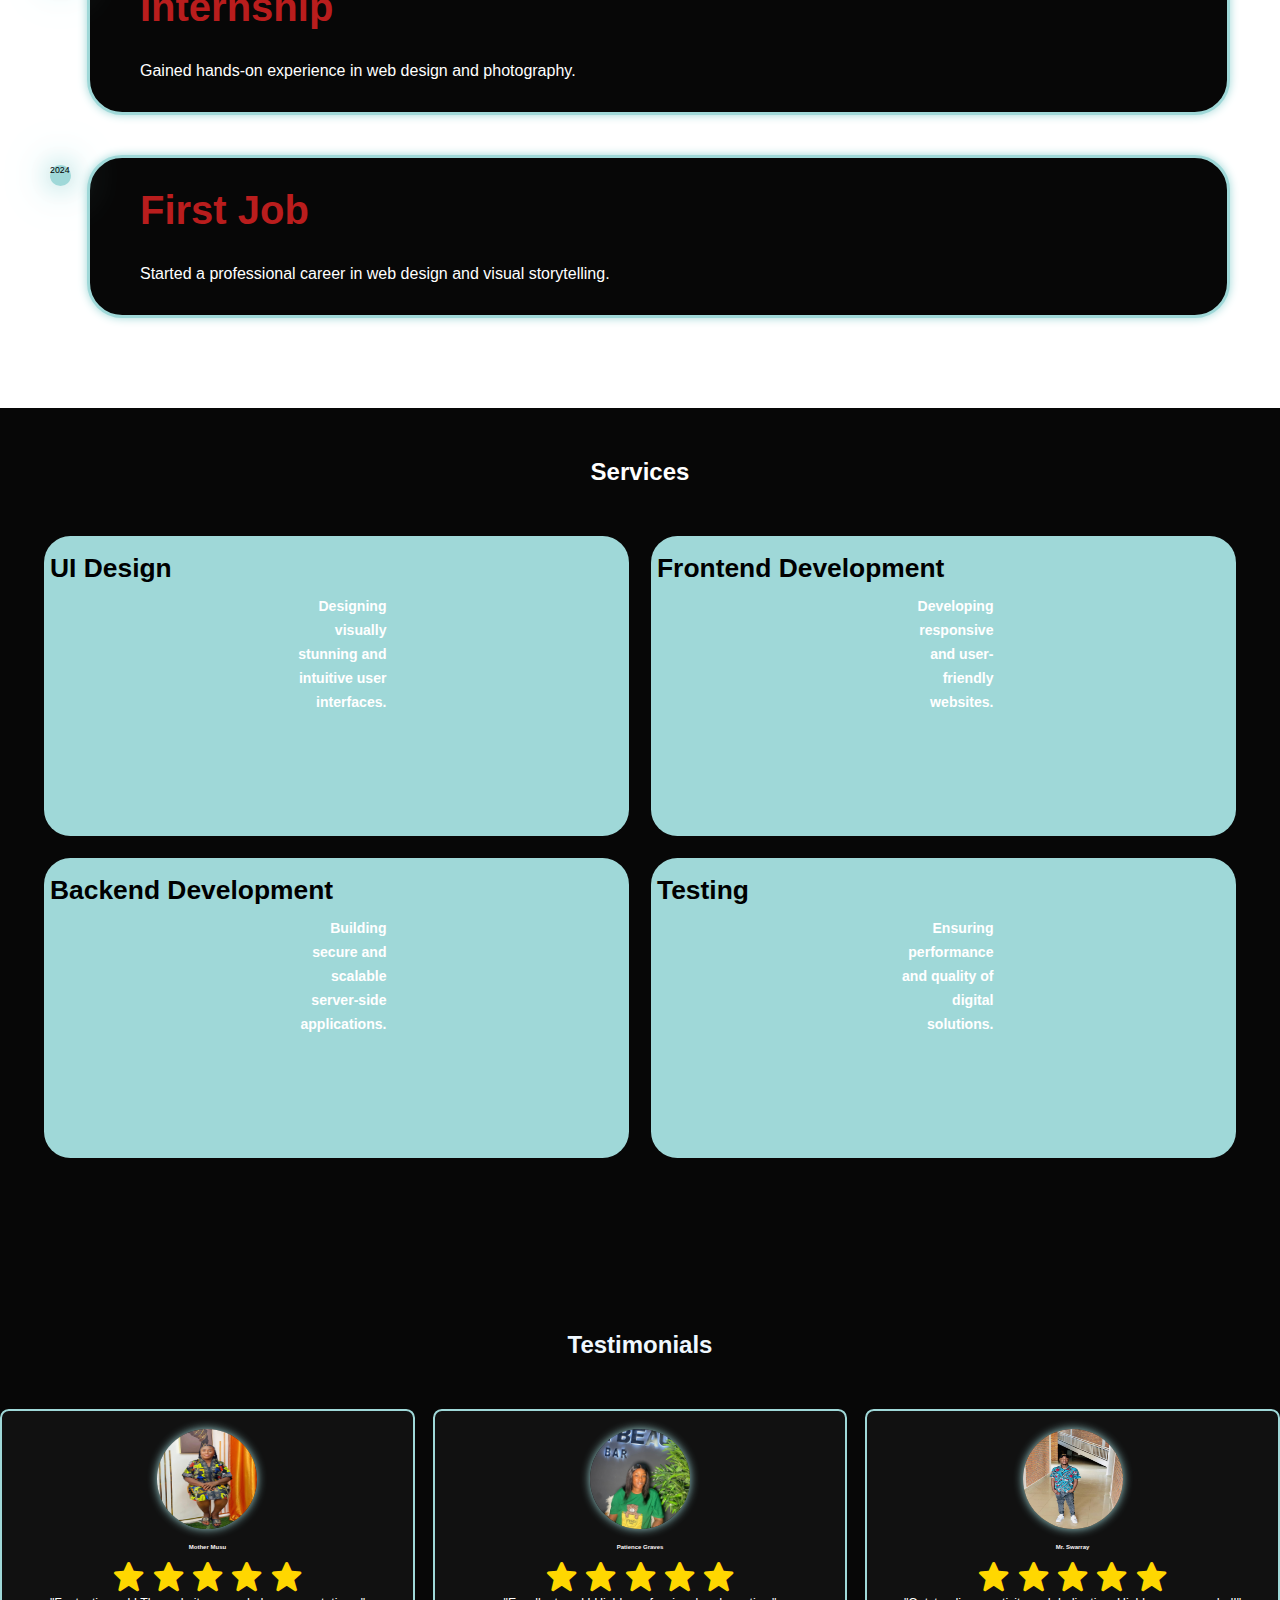
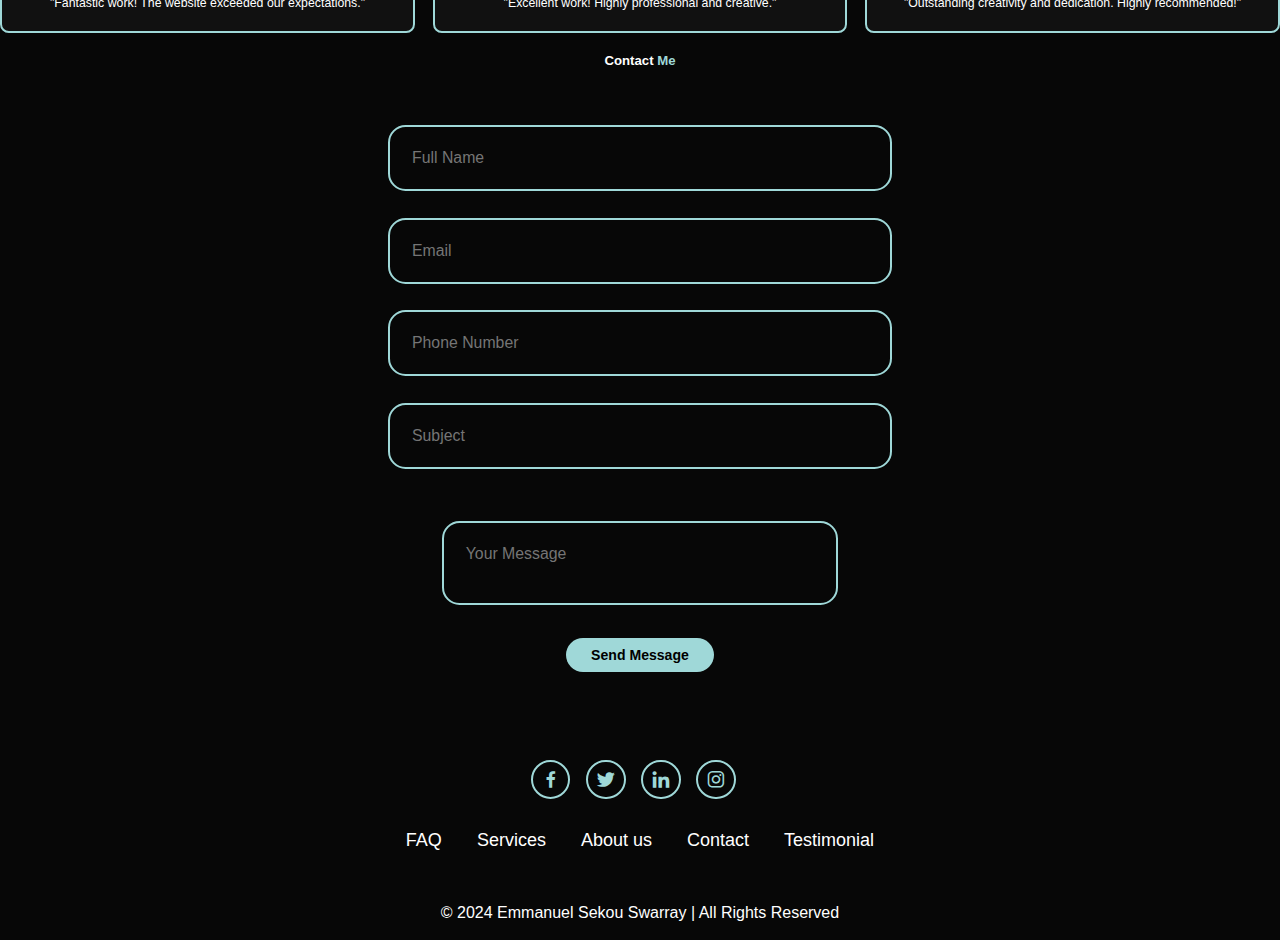
==== commit 6ff6622b: "hello" ====
--- a/index.html
+++ b/index.html
@@ -31,8 +31,8 @@
     <!-- Home Section -->
     <section class="home" id="home">
         <div class="home-content">
-            <h1>Hi, it's<span>Swarray</span></h1>
-            <h3 class="text-animation">I'm a <span></span></h3>
+            <h1 style="color: azure;">Hi, it's<span>Swarray</span></h1>
+            <h3 style="color: azure;" class="text-animation">I'm a <span></span></h3>
             <p style="color: white;">
                 I'm a professional photographer and web designer specializing in creating beautiful and functional designs while capturing memorable moments. With several years of experience, I'm dedicated to creativity and have a strong background in visual arts and digital design. My focus is on enhancing the client experience by understanding unique needs and delivering professional, innovative solutions. Driven by a commitment to quality and attention to detail, I believe in continuous learning and adapting to new technologies to ensure top-notch service and satisfaction.
             </p>
@@ -47,19 +47,19 @@
                 <a href="https://www.instagram.com"><i class="bx bxl-instagram"></i></a>
             </div>
         </div>
-        <div class="home-image">
+        <div style="margin: 10px; size: 30px ;" class="home-image size: small">
             <img src="oooooo.jpg" alt="Portfolio Image">
         </div>
     </section>
 
     <!-- Education Section -->
     <section class="education" id="education">
-        <h2 style="text-align: center; margin: 20px 0;" class="heading">Education</h2>
+        <h2 style="text-align: center; margin: 50px 0; font-size: x-large;" class="heading">Education</h2>
         <div class="timeline">
             <!-- Timeline Item -->
             <div class="timeline-item">
                 <div class="timeline-dot">
-                    <div class="timeline-date">2021</div>
+                    <div class="timeline-date font-size:x-large" >2021</div>
                 </div>
                 <div class="timeline-content">
                     <h3>High School</h3>
@@ -68,7 +68,7 @@
             </div>
             <div class="timeline-item">
                 <div class="timeline-dot">
-                    <div class="timeline-date">2024</div>
+                    <div class="timeline-date">2022</div>
                 </div>
                 <div class="timeline-content">
                     <h3>University</h3>
@@ -98,7 +98,7 @@
 
     <!-- Services Section -->
     <section class="services" id="services">
-        <h2 style="text-align: center; margin: 20px 0;" class="heading">Services</h2>
+        <h2 style="text-align: center; margin: 50px 0; font-size: x-large;" class="heading">Services</h2>
         <div class="services-container">
             <div class="service-box">
                 <div class="service-info">
@@ -129,7 +129,7 @@
 
     <!-- Testimonial Section -->
     <section class="testimonial" id="testimonial">
-        <h2 class="heading">Testimonials</h2>
+        <h2 style="text-align: center; color: aliceblue; margin: 50px 0; font-size: x-large;" class="heading"class="heading">Testimonials</h2>
         <div class="wrapper">
             <div class="testimonial-item">
                 <img src="ggggg.jpg" alt="Mother Musu">
--- a/style.css
+++ b/style.css
@@ -412,7 +412,7 @@
 }
 
 .testimonial-item {
-    background: #111;
+    background: #111111;
     border: 2px solid var(--main-color);
     border-radius: 1rem;
     padding: 2rem;
@@ -437,7 +437,7 @@
 .testimonial-item h2 {
     font-size: 3%;
     margin-bottom: 1rem;
-    color: #000;
+    color: #fcf5f5;
 }
 
 .testimonial-item p {
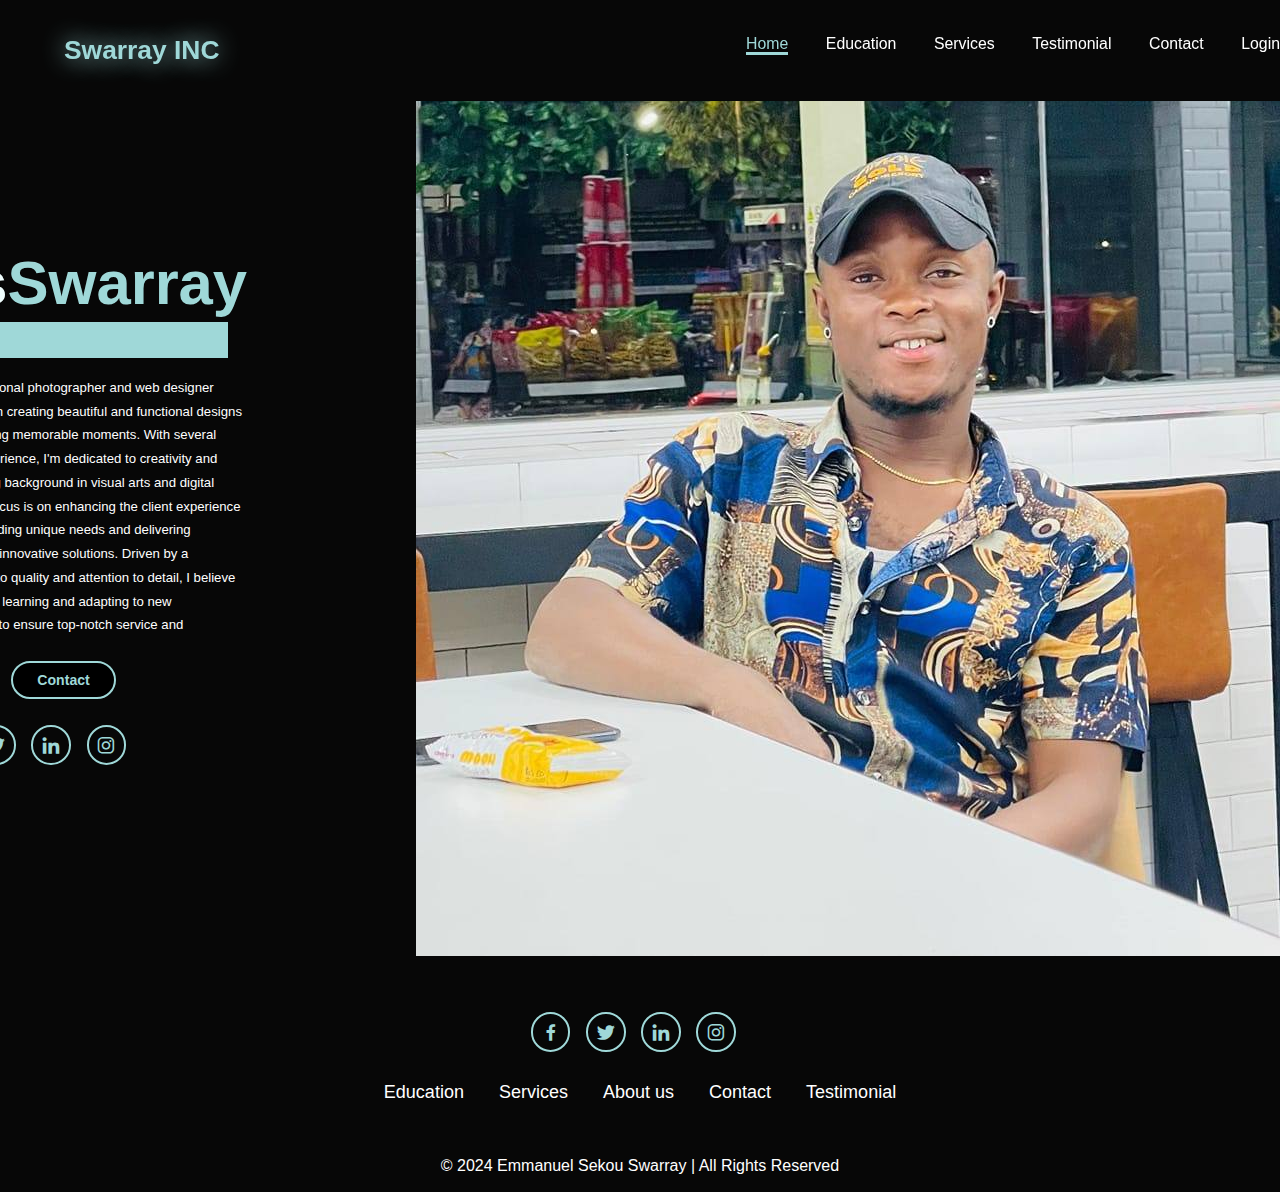
==== commit a9a2e928: "Hello" ====
--- a/index.html
+++ b/index.html
@@ -17,11 +17,12 @@
 
         <nav id="nav-bar" style=" justify-content: space-around;" class="navbar">
            <div class="">
-            <a href="#home" class="active">Home</a>
-            <a href="#education">Education</a>
-            <a href="#services">Services</a>
-            <a href="#testimonial">Testimonial</a>
+            <a href="index.html" class="active">Home</a>
+            <a href="education.html">Education</a>
+            <a href="services.html">Services</a>
+            <a href="testimonial.html">Testimonial</a>
             <a href="#contact">Contact</a>
+            <a href="login.html">Login</a>
            </div>
            <p id="close" onclick="hidde()" style="color: white; font-size: large; cursor: pointer; position: absolute ; top: 0; right: 10px;">x</p>
         </nav>
@@ -52,144 +53,7 @@
         </div>
     </section>
 
-    <!-- Education Section -->
-    <section class="education" id="education">
-        <h2 style="text-align: center; margin: 50px 0; font-size: x-large;" class="heading">Education</h2>
-        <div class="timeline">
-            <!-- Timeline Item -->
-            <div class="timeline-item">
-                <div class="timeline-dot">
-                    <div class="timeline-date font-size:x-large" >2021</div>
-                </div>
-                <div class="timeline-content">
-                    <h3>High School</h3>
-                    <p>Completed a foundation in visual arts and digital design.</p>
-                </div>
-            </div>
-            <div class="timeline-item">
-                <div class="timeline-dot">
-                    <div class="timeline-date">2022</div>
-                </div>
-                <div class="timeline-content">
-                    <h3>University</h3>
-                    <p>Specialized in web development and photography.</p>
-                </div>
-            </div>
-            <div class="timeline-item">
-                <div class="timeline-dot">
-                    <div class="timeline-date">2023</div>
-                </div>
-                <div class="timeline-content">
-                    <h3>Internship</h3>
-                    <p>Gained hands-on experience in web design and photography.</p>
-                </div>
-            </div>
-            <div class="timeline-item">
-                <div class="timeline-dot">
-                    <div class="timeline-date">2024</div>
-                </div>
-                <div class="timeline-content">
-                    <h3>First Job</h3>
-                    <p>Started a professional career in web design and visual storytelling.</p>
-                </div>
-            </div>
-        </div>
-    </section>
-
-    <!-- Services Section -->
-    <section class="services" id="services">
-        <h2 style="text-align: center; margin: 50px 0; font-size: x-large;" class="heading">Services</h2>
-        <div class="services-container">
-            <div class="service-box">
-                <div class="service-info">
-                    <h4>UI Design</h4>
-                    <p>Designing visually stunning and intuitive user interfaces.</p>
-                </div>
-            </div>
-            <div class="service-box">
-                <div class="service-info">
-                    <h4>Frontend Development</h4>
-                    <p>Developing responsive and user-friendly websites.</p>
-                </div>
-            </div>
-            <div class="service-box">
-                <div class="service-info">
-                    <h4>Backend Development</h4>
-                    <p>Building secure and scalable server-side applications.</p>
-                </div>
-            </div>
-            <div class="service-box">
-                <div class="service-info">
-                    <h4>Testing</h4>
-                    <p>Ensuring performance and quality of digital solutions.</p>
-                </div>
-            </div>
-        </div>
-    </section>
-
-    <!-- Testimonial Section -->
-    <section class="testimonial" id="testimonial">
-        <h2 style="text-align: center; color: aliceblue; margin: 50px 0; font-size: x-large;" class="heading"class="heading">Testimonials</h2>
-        <div class="wrapper">
-            <div class="testimonial-item">
-                <img src="ggggg.jpg" alt="Mother Musu">
-                <h2>Mother Musu</h2>
-                <div class="rating">
-                    <i class="bx bxs-star"></i>
-                    <i class="bx bxs-star"></i>
-                    <i class="bx bxs-star"></i>
-                    <i class="bx bxs-star"></i>
-                    <i class="bx bxs-star"></i>
-                </div>
-                <p>"Fantastic work! The website exceeded our expectations."</p>
-            </div>
-            <div class="testimonial-item">
-                <img src="pic4.jpg" alt="Mother Sarah">
-                <h2>Patience Graves</h2>
-                <div class="rating">
-                    <i class="bx bxs-star"></i>
-                    <i class="bx bxs-star"></i>
-                    <i class="bx bxs-star"></i>
-                    <i class="bx bxs-star"></i>
-                    <i class="bx bxs-star"></i>
-                </div>
-                <p>"Excellent work! Highly professional and creative."</p>
-            </div>
-            <div class="testimonial-item">
-                <img src="eeeeee.jpg" alt="Mr. Swarray">
-                <h2>Mr. Swarray</h2>
-                <div class="rating">
-                    <i class="bx bxs-star"></i>
-                    <i class="bx bxs-star"></i>
-                    <i class="bx bxs-star"></i>
-                    <i class="bx bxs-star"></i>
-                    <i class="bx bxs-star"></i>
-                </div>
-                <p>"Outstanding creativity and dedication. Highly recommended!"</p>
-            </div>
-        </div>
-    </section>
-
-    <!-- Contact Section -->
-    <section class="contact" id="contact">
-        <h2 style="text-align: center; margin-top: 20px;" class="heading">Contact <span>Me</span></h2>
-        <form>
-            <div class="input-group">
-                <div class="input-box">
-                    <input type="text" placeholder="Full Name">
-                    <input type="email" placeholder="Email">
-                </div>
-                <div class="input-box">
-                    <input type="number" placeholder="Phone Number">
-                    <input type="text" placeholder="Subject">
-                </div>
-            </div>
-            <div class="input-group-2">
-                <textarea placeholder="Your Message"></textarea>
-                <input type="submit" value="Send Message" class="btn">
-            </div>
-        </form>
-    </section>
+    
 
     <!-- Footer Section -->
     <footer class="footer">
@@ -200,11 +64,11 @@
             <a href="https://www.instagram.com"><i class="bx bxl-instagram"></i></a>
         </div>
         <ul class="list">
-            <li><a href="#">FAQ</a></li>
-            <li><a href="#">Services</a></li>
+            <li><a href="education.html">Education</a></li>
+            <li><a href="services.html">Services</a></li>
             <li><a href="#">About us</a></li>
             <li><a href="#">Contact</a></li>
-            <li><a href="#">Testimonial</a></li>
+            <li><a href="testimonial.html">Testimonial</a></li>
         </ul>
         <p class="copyright">
             &copy; 2024 Emmanuel Sekou Swarray | All Rights Reserved
--- a/style.css
+++ b/style.css
@@ -365,7 +365,7 @@
     transition: 0.4s ease-in-out;
 }
 .service-box:hover{
-    background: white;
+    background: rgb(100, 21, 21);
     color: black;
     border: 5px solid var(--main-color);
     transform: scale(1.03);
@@ -401,6 +401,7 @@
     text-align: center;
     margin-bottom: 5rem;
     font-size: 10rem;
+    color:white
 }
 #menu-bar{
     display: none;
@@ -412,7 +413,7 @@
 }
 
 .testimonial-item {
-    background: #111111;
+    background: #111010;
     border: 2px solid var(--main-color);
     border-radius: 1rem;
     padding: 2rem;
@@ -427,17 +428,26 @@
 }
 
 .testimonial-item img {
-    width: 100px;
-    height: 100px;
-    border-radius: 50%;
-    margin-bottom: 1.5rem;
+    width: 200px;
+    height: 200px;
+    border-radius: 100%;
+    margin-bottom: 2.5rem;
     box-shadow: 0 0 10px var(--main-color);
 }
+.Image{
+    width: 300px;
+        height: 200px;
+        padding-left: 20px;
+    padding-right: 6px;
+
+}
+
+
 
 .testimonial-item h2 {
-    font-size: 3%;
+    font-size: 8%;
     margin-bottom: 1rem;
-    color: #fcf5f5;
+    color: #d11313;
 }
 
 .testimonial-item p {
@@ -585,6 +595,7 @@
 }
 .testimonials .wrapper{
     grid-template-columns: repeat(1,1fr);
+ 
 }
 .contact form{
     flex-direction: column;
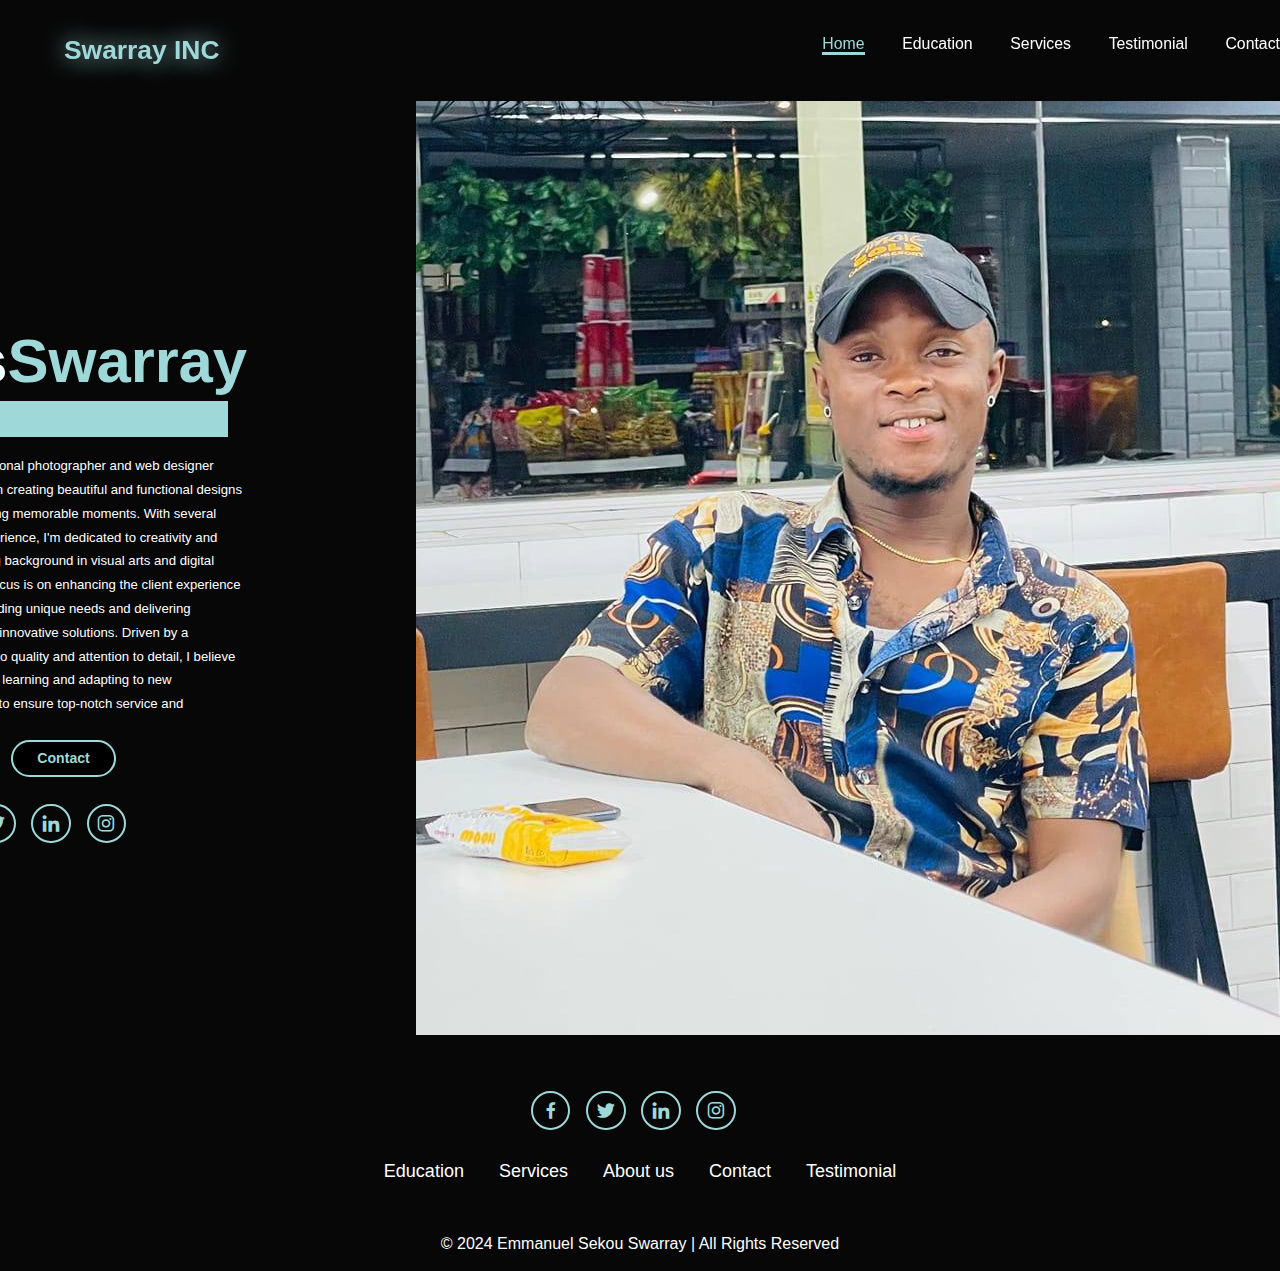
==== commit 3b9485e5: "responsove" ====
--- a/index.html
+++ b/index.html
@@ -4,30 +4,47 @@
 <head>
     <meta charset="UTF-8">
     <meta name="viewport" content="width=device-width, initial-scale=1.0">
-    <title>Responsive Portfolio Website</title>
+    <title>Swarray Website</title>
     <link rel="stylesheet" href="style.css">
     <link href="https://unpkg.com/boxicons@2.1.4/css/boxicons.min.css" rel="stylesheet">
 </head>
 
 <body>
     <!-- Header Section -->
-    <header style="display: flex; justify-content: space-between; padding-left: 5vw; padding-right:0 ;" class="header">
+    <header style="display: flex; justify-content: space-between; padding-left: 5vw; padding-right: 0 ;" class="header">
         <a href="#home" class="logo"><span>Swarray INC</span></a>
-       
 
-        <nav id="nav-bar" style=" justify-content: space-around;" class="navbar">
-           <div class="">
-            <a href="index.html" class="active">Home</a>
-            <a href="education.html">Education</a>
-            <a href="services.html">Services</a>
-            <a href="testimonial.html">Testimonial</a>
-            <a href="#contact">Contact</a>
-            <a href="login.html">Login</a>
-           </div>
-           <p id="close" onclick="hidde()" style="color: white; font-size: large; cursor: pointer; position: absolute ; top: 0; right: 10px;">x</p>
+        <nav id="nav-bar" style="justify-content: space-around;" class="navbar">
+            <div class="">
+                <a href="index.html" class="active">Home</a>
+                <a href="education.html">Education</a>
+                <a href="services.html">Services</a>
+                <a href="testimonial.html">Testimonial</a>
+                <a href="#contact">Contact</a>
+               
+            </div>
+            <p id="close" onclick="hidde()" style="color: white; font-size: large; cursor: pointer; position: absolute ; top: 0; right: 10px;">x</p>
         </nav>
-  <span id="menu-bar" onclick=" show()" style="width: 200px;"><i style="color: white; font-size: 40px;" class="bx bx-menu "></i>  </span>      
+        <span id="menu-bar" onclick="show()" style="width: 200px;"><i style="color: white; font-size: 40px;" class="bx bx-menu "></i>  </span>      
     </header>
+
+    <!-- Login Section -->
+    <section class="login-section" id="login">
+        <div class="login-form-container">
+            <h2>Login</h2>
+            <form action="#" method="POST" class="login-form">
+                <div class="input-group">
+                    <label for="username">Username:</label>
+                    <input type="text" id="username" name="username" required placeholder="Enter your username">
+                </div>
+                <div class="input-group">
+                    <label for="password">Password:</label>
+                    <input type="password" id="password" name="password" required placeholder="Enter your password">
+                </div>
+                <button type="submit" class="btn">Login</button>
+            </form>
+        </div>
+    </section>
 
     <!-- Home Section -->
     <section class="home" id="home">
@@ -53,8 +70,6 @@
         </div>
     </section>
 
-    
-
     <!-- Footer Section -->
     <footer class="footer">
         <div style=" margin: 0 auto ; width: fit-content ;" class="social-icons">
--- a/style.css
+++ b/style.css
@@ -38,6 +38,27 @@
     justify-content: space-between;
     z-index: 5;
  
+}
+.body{
+    background-image:url(photo.jpg) ;
+    background-repeat: n;
+    background-position: center;
+    background-size: cover;
+    background-color: rgb(165, 42, 155);
+    text-align: center;
+    border: 5px;
+    padding: 10px;
+}
+.submit {
+    /* loginbutton */
+    background-color: brown;
+    width: 200px;
+    margin: 35px auto;
+    position: relative;
+    box-shadow: 20px;
+    border-radius: 30px;
+font-size: larger;
+margin: 0 0 20px 9px;
 }
 
 .logo {
@@ -256,7 +277,7 @@
 
 /* Education Section */
 .education {
-    padding: 50px;
+    padding: 50px; 
     background: white
 }
 
@@ -288,6 +309,9 @@
     width: 100%;
     margin-bottom: 40px;
     position: relative;
+}
+.timeline{
+    padding: 0 300px
 }
 
 .timeline-dot {
@@ -410,6 +434,7 @@
     display: grid;
     grid-template-columns: repeat(auto-fit, minmax(180px, 1fr));
     gap: 2rem;
+    padding: 0 100px
 }
 
 .testimonial-item {
@@ -445,7 +470,7 @@
 
 
 .testimonial-item h2 {
-    font-size: 8%;
+    font-size: 2rem;
     margin-bottom: 1rem;
     color: #d11313;
 }
@@ -607,7 +632,9 @@
     #menu-bar{
         display: block;
     }
-
+    .timeline{
+        padding: 0 30px
+    }
     .navbar{
         position: absolute;
         top: 100%;
@@ -634,6 +661,9 @@
         flex-direction: column-reverse;
         margin: 5rem 4rem;
     }
+    .wrapper{
+        padding: 0 10px
+    }
     .home-content h3{
         font-size: 2.6rem;
     }
@@ -648,6 +678,7 @@
     .home-img{
         width: 56vw;
     }
+    
     .services h2{
         margin-bottom: 3rem;
     }
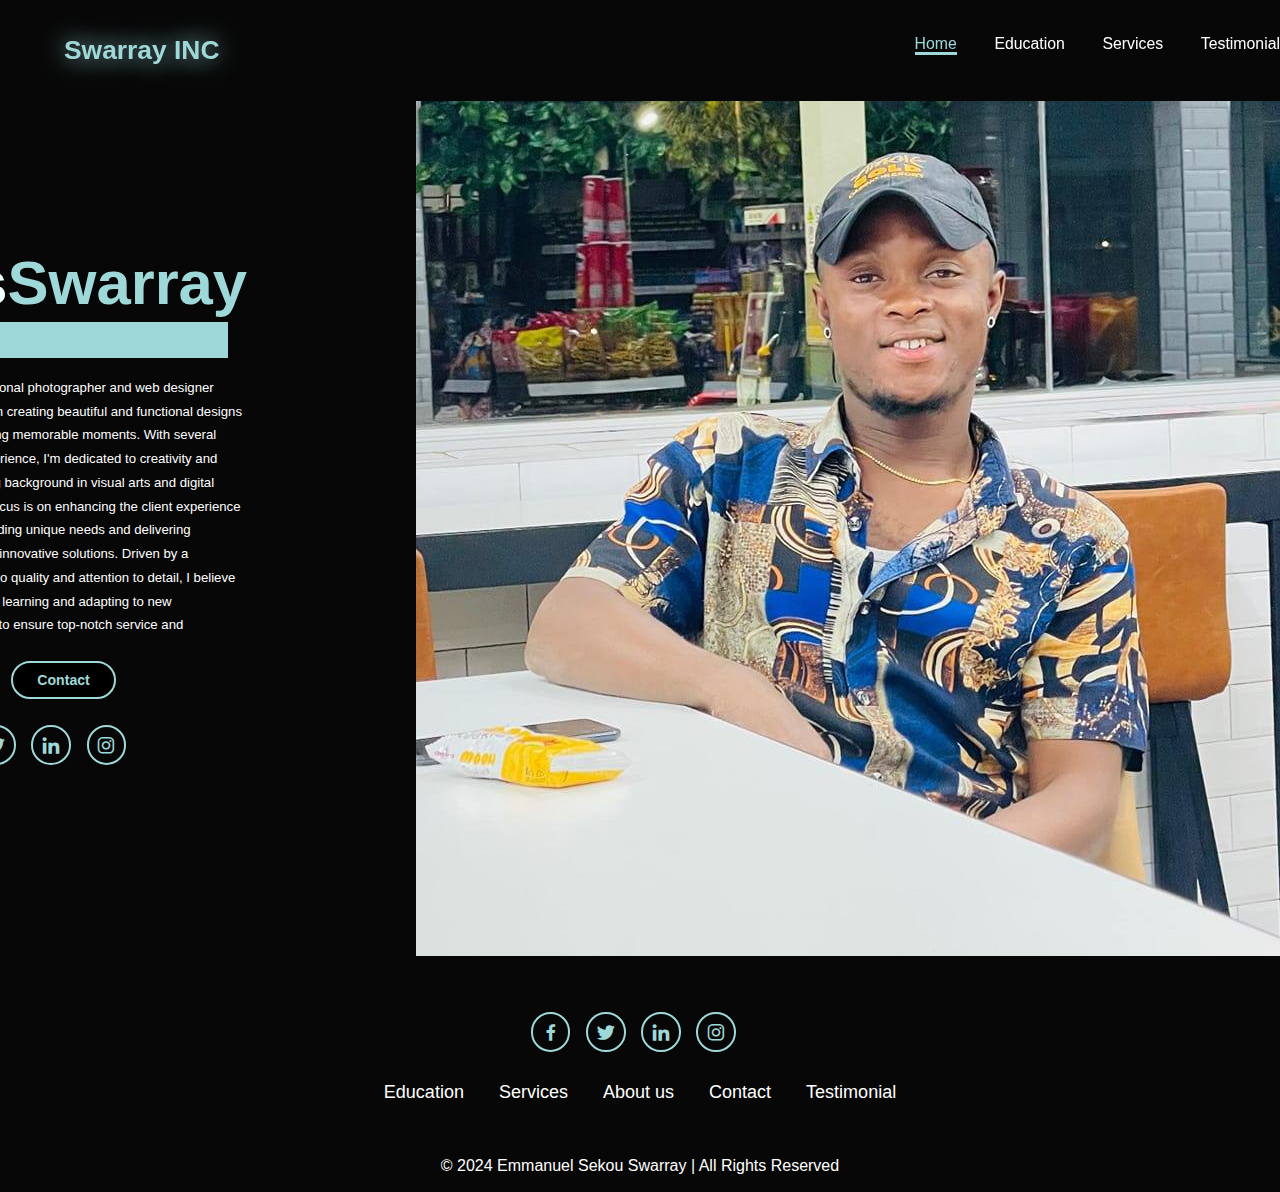
==== commit a24dd8a1: "tell" ====
--- a/index.html
+++ b/index.html
@@ -4,10 +4,17 @@
 <head>
     <meta charset="UTF-8">
     <meta name="viewport" content="width=device-width, initial-scale=1.0">
+    <title>Responsive Portfolio Website</title>
+    <link rel="stylesheet" href="style.css">
+    <link href="https://unpkg.com/boxicons@2.1.4/css/boxicons.min.css" rel="stylesheet">
+</head>
+
+    <meta charset="UTF-8">
+    <meta name="viewport" content="width=device-width, initial-scale=1.0">
     <title>Swarray Website</title>
     <link rel="stylesheet" href="style.css">
     <link href="https://unpkg.com/boxicons@2.1.4/css/boxicons.min.css" rel="stylesheet">
-</head>
+
 
 <body>
     <!-- Header Section -->
@@ -20,7 +27,7 @@
                 <a href="education.html">Education</a>
                 <a href="services.html">Services</a>
                 <a href="testimonial.html">Testimonial</a>
-                <a href="#contact">Contact</a>
+                
                
             </div>
             <p id="close" onclick="hidde()" style="color: white; font-size: large; cursor: pointer; position: absolute ; top: 0; right: 10px;">x</p>
@@ -28,23 +35,7 @@
         <span id="menu-bar" onclick="show()" style="width: 200px;"><i style="color: white; font-size: 40px;" class="bx bx-menu "></i>  </span>      
     </header>
 
-    <!-- Login Section -->
-    <section class="login-section" id="login">
-        <div class="login-form-container">
-            <h2>Login</h2>
-            <form action="#" method="POST" class="login-form">
-                <div class="input-group">
-                    <label for="username">Username:</label>
-                    <input type="text" id="username" name="username" required placeholder="Enter your username">
-                </div>
-                <div class="input-group">
-                    <label for="password">Password:</label>
-                    <input type="password" id="password" name="password" required placeholder="Enter your password">
-                </div>
-                <button type="submit" class="btn">Login</button>
-            </form>
-        </div>
-    </section>
+    
 
     <!-- Home Section -->
     <section class="home" id="home">
--- a/style.css
+++ b/style.css
@@ -328,7 +328,7 @@
 .timeline-content {
     background-color: var(--background-color);
     border: 3px solid var(--main-color);
-    padding: 30px 50px;
+    padding: 30px 5rem;
     border-radius: 4rem;
     box-shadow: 0 0 10px var(--main-color);
     transition: 0.3s ease-in-out;
@@ -340,7 +340,7 @@
 }
 
 .timeline-content h3 {
-    font-size: 40px;
+    font-size: 3rem;
     color: rgb(185, 29, 29);
     margin-bottom: 30px;
     font-weight: 800;
@@ -633,7 +633,7 @@
         display: block;
     }
     .timeline{
-        padding: 0 30px
+        padding: 0 10px
     }
     .navbar{
         position: absolute;
@@ -657,6 +657,7 @@
         margin: 3rem 0; 
         color: white; 
     }
+    /* this new branch */
     .home{
         flex-direction: column-reverse;
         margin: 5rem 4rem;
@@ -684,5 +685,4 @@
     }
     .services-container{
         grid-template-columns: repeat(1,1fr);
-    }
-}+    }--- a/style.css
+++ b/style.css
@@ -328,7 +328,7 @@
 .timeline-content {
     background-color: var(--background-color);
     border: 3px solid var(--main-color);
-    padding: 30px 50px;
+    padding: 30px 5rem;
     border-radius: 4rem;
     box-shadow: 0 0 10px var(--main-color);
     transition: 0.3s ease-in-out;
@@ -340,7 +340,7 @@
 }
 
 .timeline-content h3 {
-    font-size: 40px;
+    font-size: 3rem;
     color: rgb(185, 29, 29);
     margin-bottom: 30px;
     font-weight: 800;
@@ -633,7 +633,7 @@
         display: block;
     }
     .timeline{
-        padding: 0 30px
+        padding: 0 10px
     }
     .navbar{
         position: absolute;
@@ -657,6 +657,7 @@
         margin: 3rem 0; 
         color: white; 
     }
+    /* this new branch */
     .home{
         flex-direction: column-reverse;
         margin: 5rem 4rem;
@@ -684,5 +685,4 @@
     }
     .services-container{
         grid-template-columns: repeat(1,1fr);
-    }
-}+    }